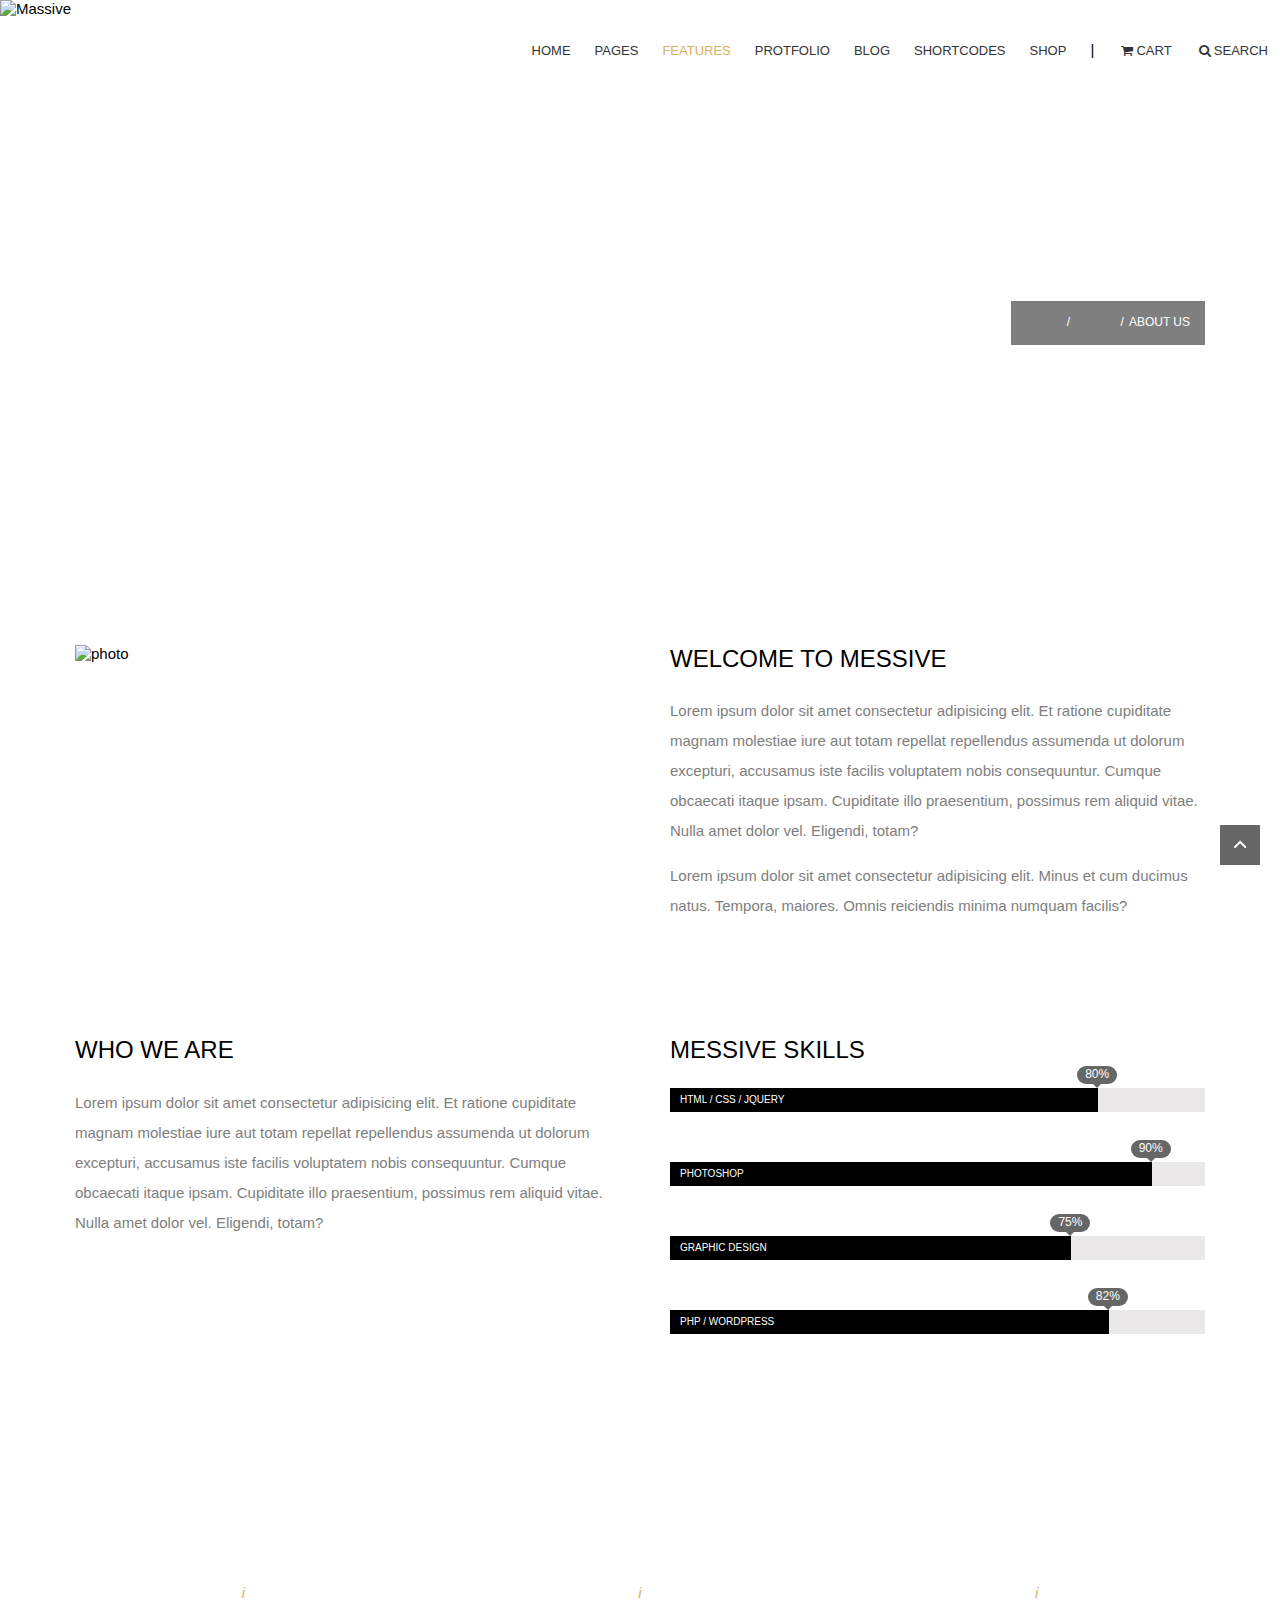
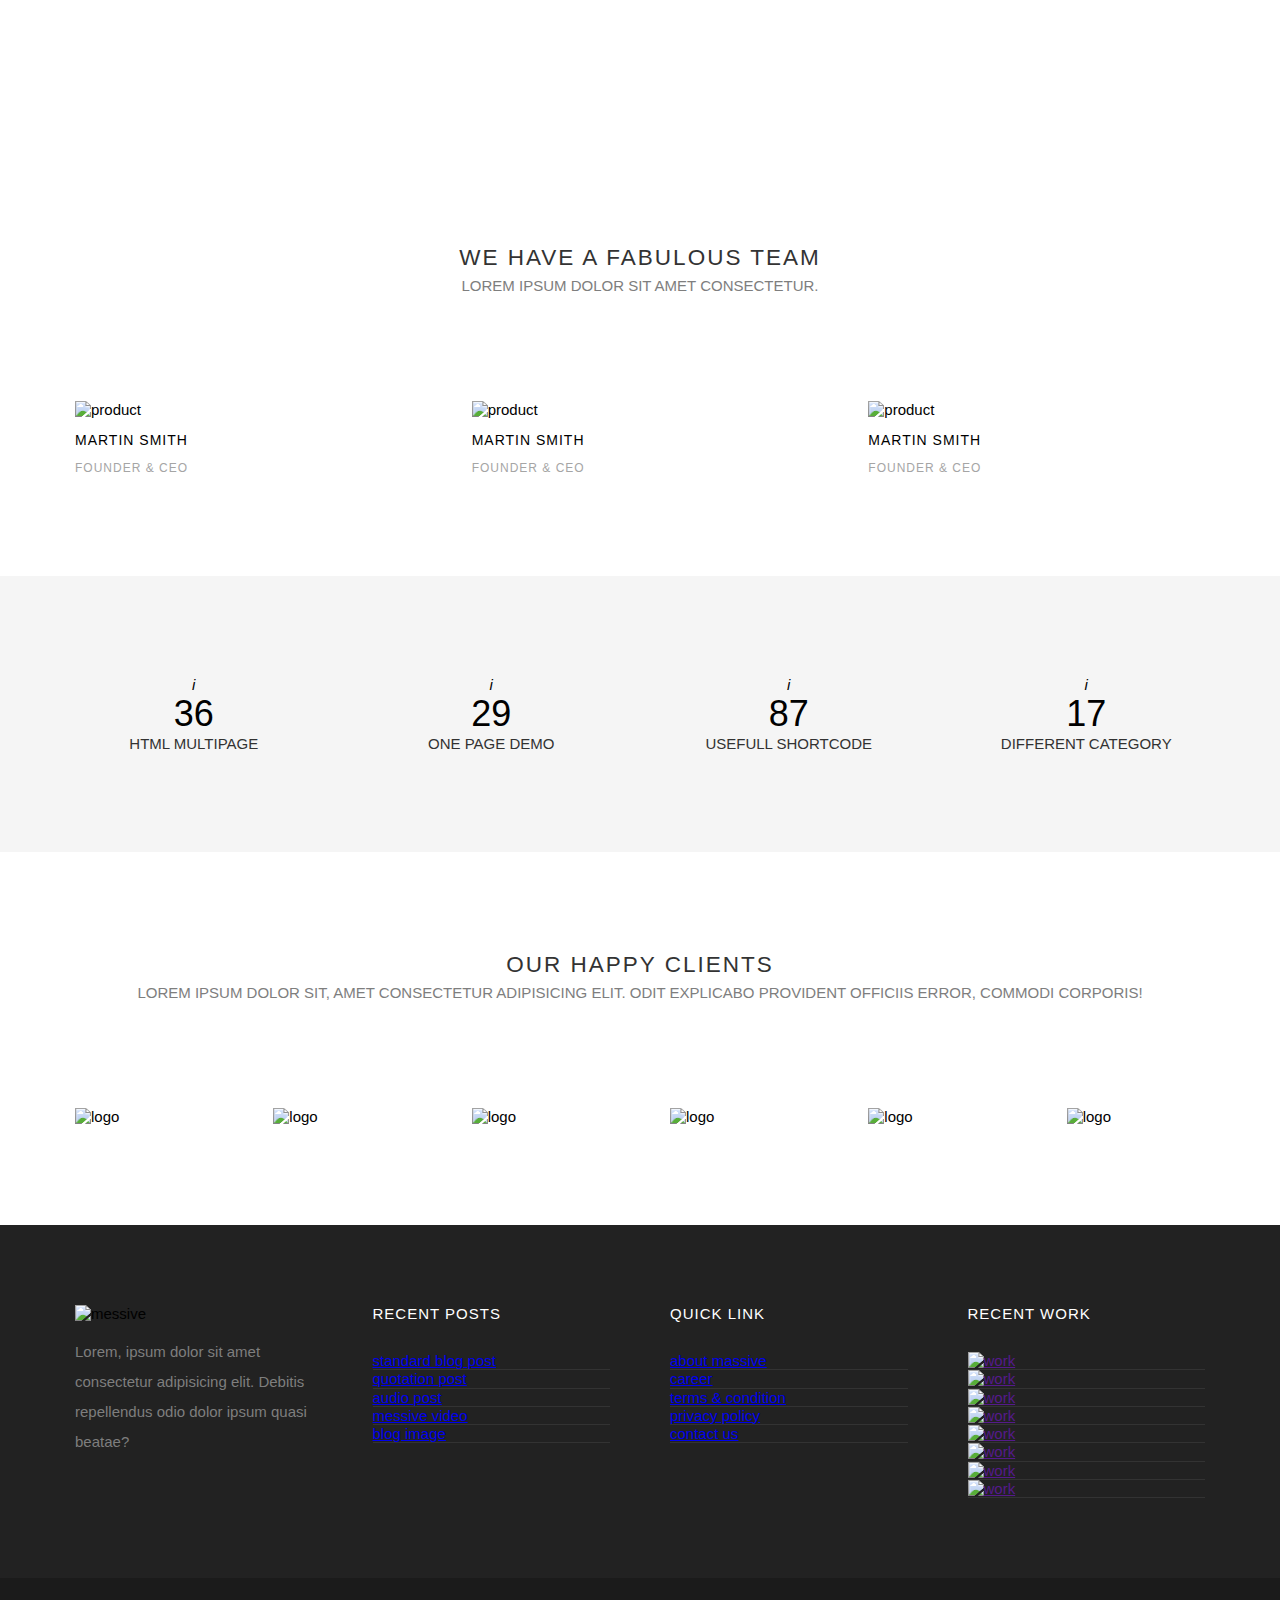
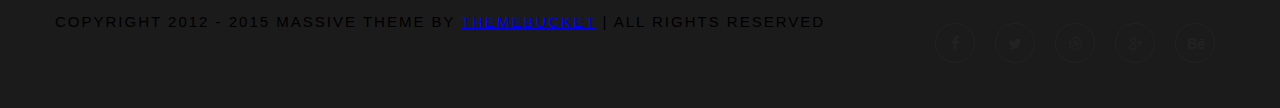
==== about.html @ 2c089b1f "less" ====
<!DOCTYPE html>
<html lang="en">
<head>
	<meta charset="UTF-8">
	<title>Document</title>

	<link rel="icon" type="image/png" sizes="32x32" href="images/favicon-32x32.png">
	<link rel="stylesheet" href="css/fontello.css">
	<link rel="stylesheet" href="css/normalize.css">
	<link rel="stylesheet" href="css/main.css">
</head>
<body class="about">
	<div id="header">
		<div class="full-width container clearfix">
			<div id="logo">
				<img src="http://picsum.photos/112/100/" alt="Massive" />
			</div>
			<div id="nav">
				<ul class="clearfix">
					<li><a href="#">home</a></li>
					<li><a href="#">pages</a></li>
					<li class="active"><a href="#">features</a></li>
					<li><a href="#">protfolio</a></li>
					<li><a href="#">blog</a></li>
					<li><a href="#">shortcodes</a></li>
					<li class="boundary"><a href="#">shop</a></li>
					<li><a href="#"><i class="icon-basket"></i>cart</a></li>
					<li><a href="#"><i class="icon-search"></i>search</a></li>
				</ul>
			</div>
		</div>
	</div>

	<div id="content">
		<div class="header">					
			<div class="container clearfix">
				<div class="row">
					<div class="col-12">
						<h1 class="title">about us</h1>
						<div id="breadcrumbs">
							<ul class="clearfix">
								<li><a href="#">home</a></li>
								<li><a href="#">pages</a></li>
								<li>about us</li>
							</ul>
						</div>
					</div>
				</div>
			</div>
		</div>

		<div>
			<div class="container">
				<div class="row clearfix">
					<div class="col-6">
						<img src="http://picsum.photos/510/404" alt="photo">
					</div>
					<div class="col-6">
						<h3 class="title">welcome to messive</h3>
						<p>Lorem ipsum dolor sit amet consectetur adipisicing elit. Et ratione cupiditate magnam molestiae iure aut totam repellat repellendus assumenda ut dolorum excepturi, accusamus iste facilis voluptatem nobis consequuntur. Cumque obcaecati itaque ipsam. Cupiditate illo praesentium, possimus rem aliquid vitae. Nulla amet dolor vel. Eligendi, totam?</p>
						<p>Lorem ipsum dolor sit amet consectetur adipisicing elit. Minus et cum ducimus natus. Tempora, maiores. Omnis reiciendis minima numquam facilis?</p>
					</div>		
				</div>
			</div>
		</div>

		<div class="full-padding">
			<div class="container">
				<div class="row clearfix">
					<div class="col-6">
						<h3 class="title">who we are</h3>
						<p>Lorem ipsum dolor sit amet consectetur adipisicing elit. Et ratione cupiditate magnam molestiae iure aut totam repellat repellendus assumenda ut dolorum excepturi, accusamus iste facilis voluptatem nobis consequuntur. Cumque obcaecati itaque ipsam. Cupiditate illo praesentium, possimus rem aliquid vitae. Nulla amet dolor vel. Eligendi, totam?</p>
					</div>
					<div class="col-6">
						<h3 class="title">messive skills</h3>
						<div class="progress-bar">
							<div class="progress" style="width: 80%;">html / css / jquery</div>
							<div class="pin">80%</div>
						</div>

						<div class="progress-bar">
							<div class="progress" style="width: 90%;">photoshop</div>
							<div class="pin">90%</div>
						</div>

						<div class="progress-bar">
							<div class="progress" style="width: 75%;">graphic design</div>
							<div class="pin">75%</div>
						</div>

						<div class="progress-bar">
							<div class="progress" style="width: 82%;">php / wordpress</div>
							<div class="pin">82%</div>
						</div>					
					</div>
				</div>
			</div>
		</div>

		<div class="feature">
			<div class="container">

				<div class="row">
					<div class="col-4">
						<i>i</i>
						<h3 class="title">creative design</h3>
						<p>Lorem ipsum dolor sit amet consectetur adipisicing elit. Incidunt quia pariatur officiis ea nulla eos?</p>
					</div>
					<div class="col-4">
						<i>i</i>
						<h3 class="title">professional code</h3>
						<p>Lorem ipsum dolor sit amet consectetur adipisicing elit. Incidunt quia pariatur officiis ea nulla eos?</p>
					</div>
					<div class="col-4">
						<i>i</i>
						<h3 class="title">easy customize</h3>
						<p>Lorem ipsum dolor sit amet consectetur adipisicing elit. Incidunt quia pariatur officiis ea nulla eos?</p>
					</div>
				</div>

			</div>
		</div>

		<div class="team-member">
			<div class="container">
				<div class="intro big">
					<h2 class="title">
						we have a fabulous team
					</h2>
					<p>Lorem ipsum dolor sit amet consectetur.</p>
				</div>
				<div class="members">
					<ul class="row clearfix">
						<li class="col-4 member">
							<div class="thumbnail">
								<img src="http://picsum.photos/330/330/" alt="product">
								<div class="cover">
									<h3>I love to design</h3>
									<p>Lorem ipsum dolor sit, amet consectetur adipisicing elit.</p>
									<div class="social-media">
										<ul class="clearfix">
											<li>
												<a href="#">f</a>
												<a href="#">c</a>
												<a href="#">g</a>
											</li>
										</ul>
									</div>
								</div>
							</div>
							<div class="info">
								<h3 class="name">Martin Smith</h3>
								<div class="title">founder &amp; ceo</div>
							</div>
						</li>
						<li class="col-4 member">
							<div class="thumbnail">
								<img src="http://picsum.photos/330/330/" alt="product">
								<div class="cover">
									<h3>I love to design</h3>
									<p>Lorem ipsum dolor sit, amet consectetur adipisicing elit.</p>
									<div class="social-media">
										<ul class="clearfix">
											<li>
												<a href="#">f</a>
												<a href="#">c</a>
												<a href="#">g</a>
											</li>
										</ul>
									</div>
								</div>
							</div>
							<div class="info">
								<h3 class="name">Martin Smith</h3>
								<div class="title">founder &amp; ceo</div>
							</div>
						</li>
						<li class="col-4 member">
							<div class="thumbnail">
								<img src="http://picsum.photos/330/330/" alt="product">
								<div class="cover">
									<h3>I love to design</h3>
									<p>Lorem ipsum dolor sit, amet consectetur adipisicing elit.</p>
									<div class="social-media">
										<ul class="clearfix">
											<li>
												<a href="#">f</a>
												<a href="#">c</a>
												<a href="#">g</a>
											</li>
										</ul>
									</div>
								</div>
							</div>
							<div class="info">
								<h3 class="name">Martin Smith</h3>
								<div class="title">founder &amp; ceo</div>
							</div>
						</li>																									
					</ul>
				</div>
			</div>
		</div>

		<div class="gray-bg">
			<div class="container">

				<div class="row">
					<div class="col-3">
						<i>i</i>
						<div class="count">36</div>
						<h4>html multipage</h4>
					</div>
					<div class="col-3">
						<i>i</i>
						<div class="count">29</div>
						<h4>one page demo</h4>
					</div>
					<div class="col-3">
						<i>i</i>
						<div class="count">87</div>
						<h4>usefull shortcode</h4>
					</div>
					<div class="col-3">
						<i>i</i>
						<div class="count">17</div>
						<h4>different category</h4>
					</div>
				</div>
			</div>
		</div>

		<div class="clients">
			<div class="container">
				<div class="intro big">
					<h2 class="title">our happy clients</h2>
					<p>Lorem ipsum dolor sit, amet consectetur adipisicing elit. Odit explicabo provident officiis error, commodi corporis!</p>
				</div>
				<div class="row">
					<div class="col-2">
						<img src="http://picsum.photos/145/111/" alt="logo">
					</div>
					<div class="col-2">
						<img src="http://picsum.photos/145/111/" alt="logo">
					</div>
					<div class="col-2">
						<img src="http://picsum.photos/145/111/" alt="logo">
					</div>
					<div class="col-2">
						<img src="http://picsum.photos/145/111/" alt="logo">
					</div>
					<div class="col-2">
						<img src="http://picsum.photos/145/111/" alt="logo">
					</div>
					<div class="col-2">
						<img src="http://picsum.photos/145/111/" alt="logo">
					</div>
				</div>
			</div>
		</div>
	</div>

	<div id="footer" class="dark">

		<div class="info">
			<div class="container">
				<div class="row">
					<div class="col-3">
						<img src="http://picsum.photos/112/100/" alt="messive">
						<p>Lorem, ipsum dolor sit amet consectetur adipisicing elit. Debitis repellendus odio dolor ipsum quasi beatae?</p>
					</div>
					<div class="col-3">
						<h4 class="title">recent posts</h4>
						<ul>
							<li><a href="#">standard blog post</a></li>
							<li><a href="#">quotation post</a></li>
							<li><a href="#">audio post</a></li>
							<li><a href="#">messive video</a></li>
							<li><a href="#">blog image</a></li>
						</ul>
					</div>
					<div class="col-3">
						<h4 class="title">quick link</h4>
						<ul>
							<li><a href="#">about massive</a></li>
							<li><a href="#">career</a></li>
							<li><a href="#">terms &amp; condition</a></li>
							<li><a href="#">privacy policy</a></li>
							<li><a href="#">contact us</a></li>
						</ul>
					</div>
					<div class="col-3 recent-work">
						<h4 class="title">recent work</h4>
						<div class="thumbnails">
							<ul>
								<li><a href="" heaf="#">
									<img src="http://picsum.photos/55/55/" alt="work">
								</a></li>
								<li><a href="" heaf="#">
									<img src="http://picsum.photos/55/55/" alt="work">
								</a></li>
								<li><a href="" heaf="#">
									<img src="http://picsum.photos/55/55/" alt="work">
								</a></li>
								<li><a href="" heaf="#">
									<img src="http://picsum.photos/55/55/" alt="work">
								</a></li>
								<li><a href="" heaf="#">
									<img src="http://picsum.photos/55/55/" alt="work">
								</a></li>
								<li><a href="" heaf="#">
									<img src="http://picsum.photos/55/55/" alt="work">
								</a></li>
								<li><a href="" heaf="#">
									<img src="http://picsum.photos/55/55/" alt="work">
								</a></li>
								<li><a href="" heaf="#">
									<img src="http://picsum.photos/55/55/" alt="work">
								</a></li>
							</ul>
						</div>
						</ul>
					</div>
				</div>
			</div>
		</div>

		<div class="bottom">
			<div class="container clearfix">
				<div class="copyright">
					<div class="title">Copyright 2012 - 2015 Massive Theme by <a href="#">ThemeBucket</a> | All Rights Reserved</div>
				</div>
	
				<div class="social-media">
					<ul class="clearfix">
						<li><a href="#"><i class="icon-facebook"></i></a></li>
						<li><a href="#"><i class="icon-twitter"></i></a></li>
						<li><a href="#"><i class="icon-dribbble"></i></a></li>
						<li><a href="#"><i class="icon-gplus"></i></a></li>
						<li><a href="#"><i class="icon-behance"></i></a></li>
					</ul>
				</div>
			</div>
		</div>
	</div>

	<a href="#header" id="go-top"><i class="icon-up-open"></i></div>
</body>
</html>
---- css/fontello.css ----
@font-face {
  font-family: 'fontello';
  src: url('../font/fontello.eot?2752205');
  src: url('../font/fontello.eot?2752205#iefix') format('embedded-opentype'),
       url('../font/fontello.woff2?2752205') format('woff2'),
       url('../font/fontello.woff?2752205') format('woff'),
       url('../font/fontello.ttf?2752205') format('truetype'),
       url('../font/fontello.svg?2752205#fontello') format('svg');
  font-weight: normal;
  font-style: normal;
}
/* Chrome hack: SVG is rendered more smooth in Windozze. 100% magic, uncomment if you need it. */
/* Note, that will break hinting! In other OS-es font will be not as sharp as it could be */
/*
@media screen and (-webkit-min-device-pixel-ratio:0) {
  @font-face {
    font-family: 'fontello';
    src: url('../font/fontello.svg?2752205#fontello') format('svg');
  }
}
*/
 
 [class^="icon-"]:before, [class*=" icon-"]:before {
  font-family: "fontello";
  font-style: normal;
  font-weight: normal;
  speak: none;
 
  display: inline-block;
  text-decoration: inherit;
  width: 1em;
  margin-right: .2em;
  text-align: center;
  /* opacity: .8; */
 
  /* For safety - reset parent styles, that can break glyph codes*/
  font-variant: normal;
  text-transform: none;
 
  /* fix buttons height, for twitter bootstrap */
  line-height: 1em;
 
  /* Animation center compensation - margins should be symmetric */
  /* remove if not needed */
  margin-left: .2em;
 
  /* you can be more comfortable with increased icons size */
  /* font-size: 120%; */
 
  /* Font smoothing. That was taken from TWBS */
  -webkit-font-smoothing: antialiased;
  -moz-osx-font-smoothing: grayscale;
 
  /* Uncomment for 3D effect */
  /* text-shadow: 1px 1px 1px rgba(127, 127, 127, 0.3); */
}
 
.icon-basket:before { content: '\e800'; } /* '' */
.icon-search:before { content: '\e801'; } /* '' */
.icon-location:before { content: '\e802'; } /* '' */
.icon-up-open:before { content: '\f005'; } /* '' */
.icon-twitter:before { content: '\f099'; } /* '' */
.icon-facebook:before { content: '\f09a'; } /* '' */
.icon-dribbble:before { content: '\f17d'; } /* '' */
.icon-behance:before { content: '\f1b4'; } /* '' */
.icon-gplus:before { content: '\f30f'; } /* '' */
---- css/main.css ----
.about #content .feature{background-image:url(http://picsum.photos/1920/1080/);background-size:cover;background-position:50%;background-repeat:no-repeat;color:white;text-align:center}.about #content .feature .title{font-size:18px}.about #content .feature i{color:#d6b161}.about #content .feature p{color:white}.about #content .team-member{padding:100px 0}.about #content .member .name{font-weight:normal;font-size:14px;letter-spacing:1px;text-transform:uppercase}.about #content .member .title{color:#a5a5a5;text-transform:uppercase;font-size:12px;letter-spacing:1px}.about #content .cover h3{margin:25px;font-weight:normal;text-transform:uppercase;letter-spacing:2px;font-size:14px}.about #content .cover p{font-size:14px}.about #content .cover .social-media{position:absolute;bottom:0;width:100%;text-align:center}.about #content .cover .social-media ul{display:inline-block}.about #content .cover .social-media li{float:left;margin:0 10px}.about #content .cover .social-media a{color:black;text-decoration:none}.about #content .gray-bg{padding:100px 0;text-align:center}.about #content .gray-bg .count{font-size:36px}.about #content .gray-bg h4{margin:0;text-transform:uppercase;font-weight:normal;color:#323232}.about #content .clients{padding:100px 0}*{-webkit-box-sizing:border-box;-moz-box-sizing:border-box;box-sizing:border-box}body{font-family:'Source Sans Pro', sans-serif;font-size:15px;font-weight:400;-webkit-font-smoothing:antialiased;-moz-font-smoothing:antialiased}ul{margin:0;list-style-type:none;padding-left:0}img{display:block}p{color:#7e7e7e;line-height:30px}.container{display:block;width:1170px;margin:0 auto}.container.full-width{width:100%}.button{display:inline-block;margin-top:30px;padding:15px 30px;background:#fff;color:#222;text-decoration:none;text-transform:uppercase;font-size:14px}.button.bordered{border:1px solid black}.clearfix:after,.row:after{content:"";display:table;clear:both}.row{margin:0 -10px}.col-2,.col-3,.col-4,.col-6,.col-12{float:left;padding:0 30px}.col-2{width:16.666666%}.col-3{width:25%}.col-4{width:33.33333%}.col-6{width:50%}.col-12{width:100%}#logo{float:left}#nav{float:right;text-transform:uppercase;line-height:100px}#nav li{float:left}#nav a{padding:0 12px;color:#333;text-decoration:none;font-size:13px}#nav .active a{color:#d6b161}.boundary:after{content:"|";padding:0 12px}.progress-bar{margin-bottom:50px;width:100%;background-color:#eae8e8}.progress-bar>div{display:inline-block}.progress-bar .progress{padding-left:10px;background-color:black;color:white;text-transform:uppercase;font-size:10px;line-height:24px}.progress-bar .pin{position:relative;top:-25px;left:-25px;font-size:12px;color:white;background-color:rgba(0, 0, 0, 0.6);padding:2px 8px;border-radius:10px}.progress-bar .pin:after{top:100%;left:50%;border:solid transparent;content:" ";height:0;width:0;position:absolute;pointer-events:none;border-color:rgba(0, 0, 0, 0);border-top-color:rgba(0, 0, 0, 0.6);border-width:4px;margin-left:-4px}#content>div{padding-top:100px}#content>div.full-padding{padding:100px 0}#content>div.gray-bg{background:#f5f5f5}#content>div:first-child{padding-top:0}#content>hr{margin:0;border-top:1px solid #eee}#content h3.title{text-transform:uppercase;font-weight:normal;font-size:24px;margin-top:0}#content div.header{padding:200px 0;background-image:url(http://picsum.photos/1920/1080/);background-size:cover;background-position:50%;background-repeat:no-repeat}#content div.header .title{float:left;margin:0;color:white;text-transform:uppercase;font-weight:normal;letter-spacing:2px;font-size:24px}#content div.header #breadcrumbs{float:right;padding:15px;font-size:12px;background:rgba(0, 0, 0, 0.5)}#content div.header #breadcrumbs li{float:left;color:white;text-transform:uppercase}#content div.header #breadcrumbs li:after{content:"/";margin:0 5px}#content div.header #breadcrumbs li:last-child:after{content:"";margin:0}#content div.header #breadcrumbs a{color:#7e7e7e;text-decoration:none}.slider img{width:100%;height:auto}.intro{text-align:center;margin-bottom:100px}.intro h2{margin:0;padding-bottom:10px;text-transform:uppercase;letter-spacing:2px;color:#333;font-weight:normal}.intro hr{width:60px;margin:0 auto;height:2px;background:#595959;border:none}.intro p{color:#7e7e7e}.intro.big h2{padding:0}.intro.big p{margin:0;text-transform:uppercase}.category{position:relative;margin-bottom:20px;padding:0 10px}.categories img{width:100%;height:auto}.categories .title{position:absolute;top:35%;right:10%;color:#222;font-size:24px;font-weight:300;text-transform:uppercase;text-align:right}.products li{float:left}.product{padding:0 10px}.product .info{padding:15px 0;text-align:center}.product .title{margin:0}.product .title a{color:#222;text-decoration:none;font-size:14px;text-transform:uppercase;font-weight:normal;letter-spacing:1px}.product .price{color:#7e7e7e;font-size:12px;letter-spacing:1px;line-height:30px}.thumbnail{position:relative}.thumbnail img{width:100%;height:auto}.thumbnail .cover{position:absolute;background:rgba(255, 255, 255, 0.9);border:20px solid rgba(0, 0, 0, 0.1);top:0;left:0;right:0;bottom:0;text-align:center;opacity:0;-webkit-transition:opacity 0.3s;-o-transition:opacity 0.3s;transition:opacity 0.3s}.thumbnail .cover:hover{opacity:1}.thumbnail .cover>a{color:#333;text-decoration:none;top:45%;position:absolute}.event{padding:150px 0;background:url(http://picsum.photos/1920/1080/);-webkit-background-size:cover;background-size:cover;background-position:50% 50%;background-attachment:fixed}.event .title{margin:0;color:white;font-weight:100;letter-spacing:2px;text-transform:uppercase;line-height:1.5;font-size:70px}.event .subtitle{margin:0;color:white;font-weight:100;letter-spacing:2px;text-transform:uppercase;line-height:1.5;font-size:24px}.featured{padding-bottom:100px}.featured img{width:100%;height:auto}.featured .info{text-align:center;margin-top:70px}.featured .info .title{text-transform:uppercase;color:#d6b161}.featured .info .price{color:#d6b161;font-size:26px;font-weight:100}.featured .info .name{margin:0;font-weight:normal;margin-bottom:10px}.featured .info p{margin:0;margin-bottom:30px;padding-top:30px}.featured .col-6{padding:0 30px}.feature .info .name{text-transform:uppercase}.outlets{padding-bottom:100px}.outlet h3{margin:0;margin-bottom:30px;text-transform:uppercase;font-weight:normal}.outlet .info{color:#7e7e7e;line-height:30px}.outlet .info a{color:#7e7e7e;text-decoration:none}.outlet .map a{color:#d6b161;text-decoration:none;text-transform:uppercase}#footer{background:#f5f5f5;position:relative;padding:80px 0}#footer .logo{position:absolute;border:5px solid #f5f5f5;padding:20px;background:#fff;top:-50px;left:50%;-webkit-transform:translateX(-50%);-ms-transform:translateX(-50%);transform:translateX(-50%)}#footer .copyright{float:left;text-transform:uppercase;letter-spacing:2px}#footer .copyright .subtitle{font-size:12px;color:#323232}#footer .social-media{float:right}#footer .social-media li{float:left}#footer .social-media a{display:inline-block;margin:10px;border:1px solid #222;-webkit-border-radius:20px;-moz-border-radius:20px;border-radius:20px;width:40px;height:40px;color:#222;line-height:40px;text-align:center;text-decoration:none}#footer.dark{padding:0;background-color:#222}#footer.dark .info{padding:80px 0}#footer.dark .info .title{margin:0;margin-bottom:30px;color:white;text-transform:uppercase;font-weight:normal;letter-spacing:1px}#footer.dark .info li{border-bottom:1px solid #333}#footer.dark .bottom{background-color:#1b1b1b;padding:35px 0}#go-top{position:fixed;color:white;right:20px;bottom:35px;width:40px;height:40px;background:rgba(0, 0, 0, 0.6);text-align:center;line-height:40px;text-decoration:none}
/*# sourceMappingURL=main.css.map */
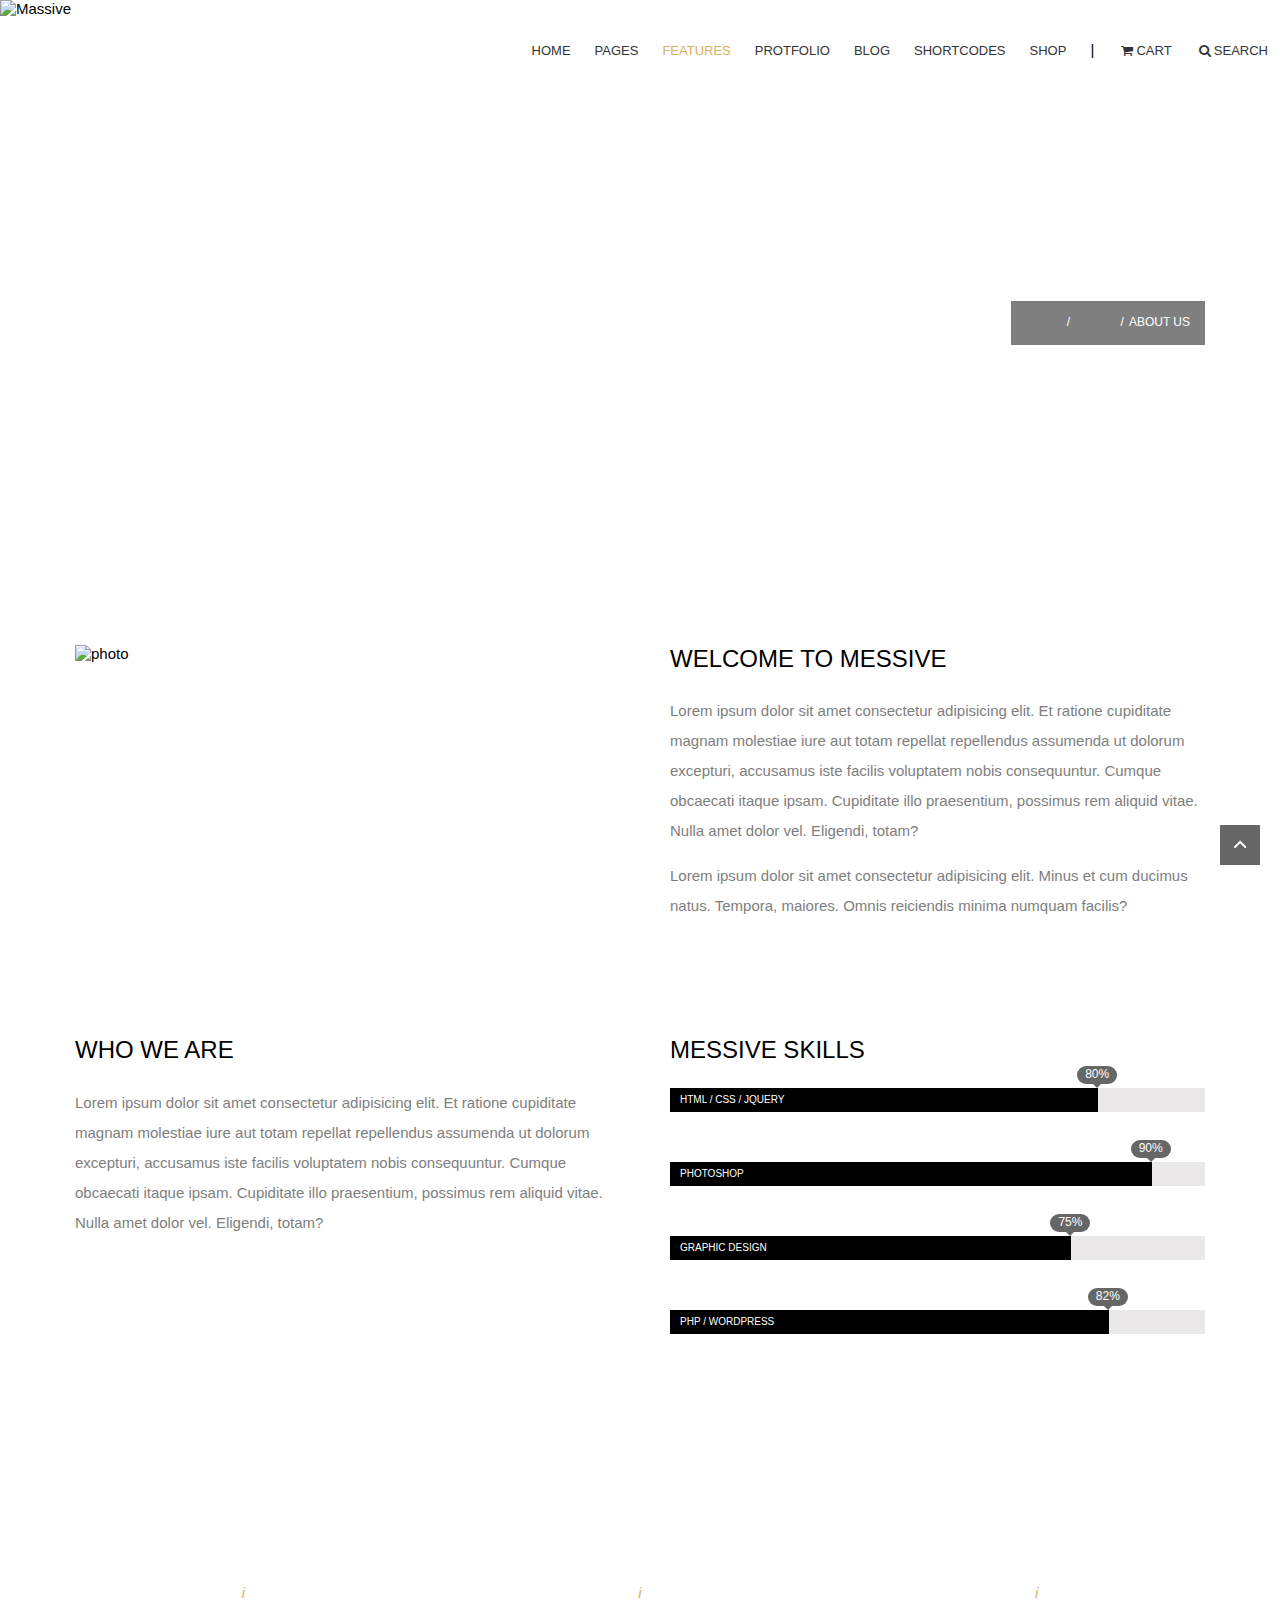
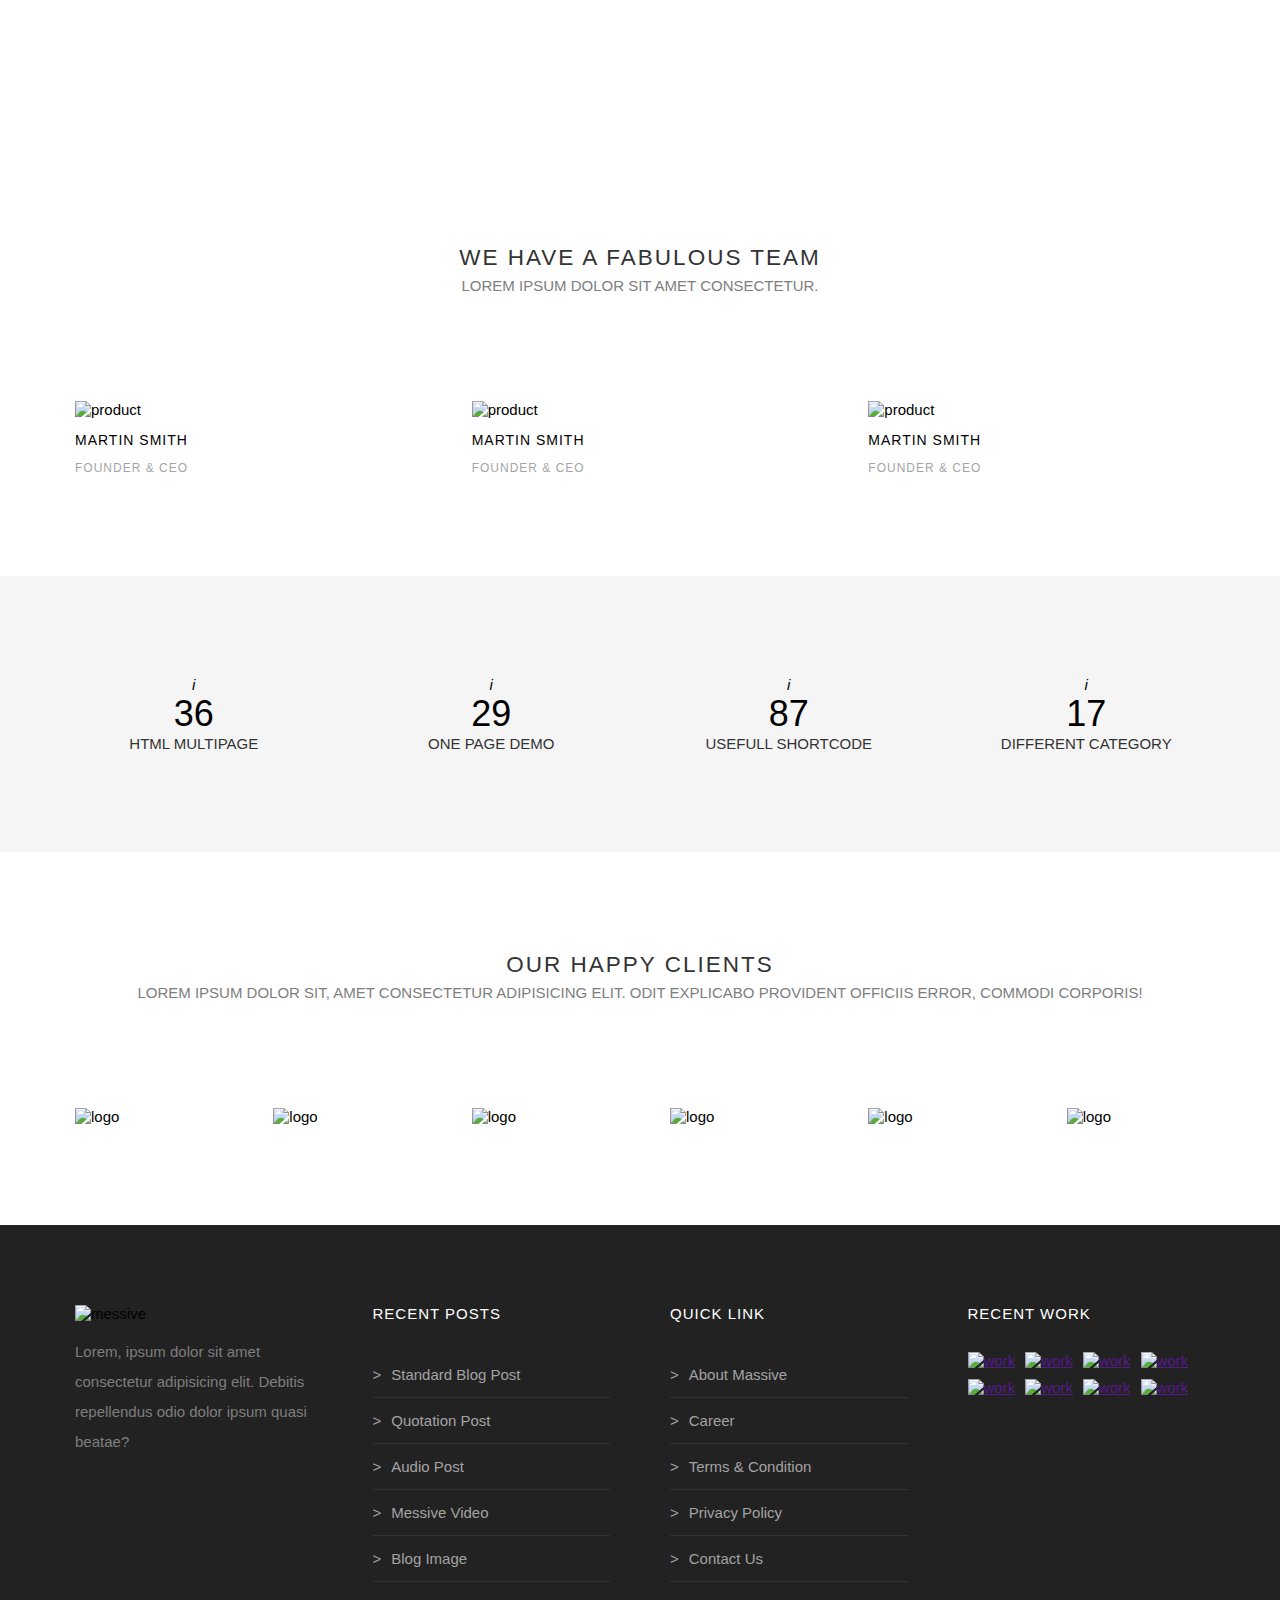
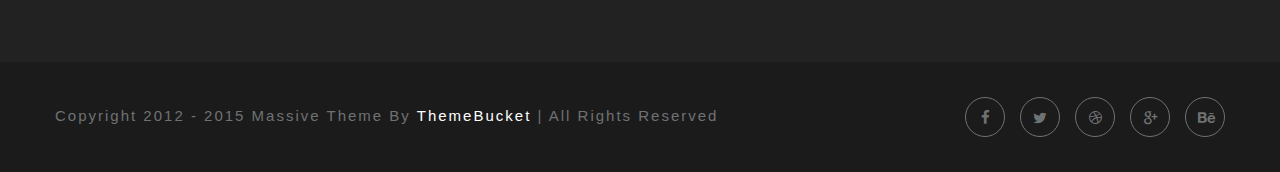
==== commit 89d79f79: "less" ====
--- a/about.html
+++ b/about.html
@@ -271,7 +271,7 @@
 					</div>
 					<div class="col-3">
 						<h4 class="title">recent posts</h4>
-						<ul>
+						<ul class="common-list">
 							<li><a href="#">standard blog post</a></li>
 							<li><a href="#">quotation post</a></li>
 							<li><a href="#">audio post</a></li>
@@ -281,7 +281,7 @@
 					</div>
 					<div class="col-3">
 						<h4 class="title">quick link</h4>
-						<ul>
+						<ul class="common-list">
 							<li><a href="#">about massive</a></li>
 							<li><a href="#">career</a></li>
 							<li><a href="#">terms &amp; condition</a></li>
--- a/css/main.css
+++ b/css/main.css
@@ -1,2 +1,2 @@
-.about #content .feature{background-image:url(http://picsum.photos/1920/1080/);background-size:cover;background-position:50%;background-repeat:no-repeat;color:white;text-align:center}.about #content .feature .title{font-size:18px}.about #content .feature i{color:#d6b161}.about #content .feature p{color:white}.about #content .team-member{padding:100px 0}.about #content .member .name{font-weight:normal;font-size:14px;letter-spacing:1px;text-transform:uppercase}.about #content .member .title{color:#a5a5a5;text-transform:uppercase;font-size:12px;letter-spacing:1px}.about #content .cover h3{margin:25px;font-weight:normal;text-transform:uppercase;letter-spacing:2px;font-size:14px}.about #content .cover p{font-size:14px}.about #content .cover .social-media{position:absolute;bottom:0;width:100%;text-align:center}.about #content .cover .social-media ul{display:inline-block}.about #content .cover .social-media li{float:left;margin:0 10px}.about #content .cover .social-media a{color:black;text-decoration:none}.about #content .gray-bg{padding:100px 0;text-align:center}.about #content .gray-bg .count{font-size:36px}.about #content .gray-bg h4{margin:0;text-transform:uppercase;font-weight:normal;color:#323232}.about #content .clients{padding:100px 0}*{-webkit-box-sizing:border-box;-moz-box-sizing:border-box;box-sizing:border-box}body{font-family:'Source Sans Pro', sans-serif;font-size:15px;font-weight:400;-webkit-font-smoothing:antialiased;-moz-font-smoothing:antialiased}ul{margin:0;list-style-type:none;padding-left:0}img{display:block}p{color:#7e7e7e;line-height:30px}.container{display:block;width:1170px;margin:0 auto}.container.full-width{width:100%}.button{display:inline-block;margin-top:30px;padding:15px 30px;background:#fff;color:#222;text-decoration:none;text-transform:uppercase;font-size:14px}.button.bordered{border:1px solid black}.clearfix:after,.row:after{content:"";display:table;clear:both}.row{margin:0 -10px}.col-2,.col-3,.col-4,.col-6,.col-12{float:left;padding:0 30px}.col-2{width:16.666666%}.col-3{width:25%}.col-4{width:33.33333%}.col-6{width:50%}.col-12{width:100%}#logo{float:left}#nav{float:right;text-transform:uppercase;line-height:100px}#nav li{float:left}#nav a{padding:0 12px;color:#333;text-decoration:none;font-size:13px}#nav .active a{color:#d6b161}.boundary:after{content:"|";padding:0 12px}.progress-bar{margin-bottom:50px;width:100%;background-color:#eae8e8}.progress-bar>div{display:inline-block}.progress-bar .progress{padding-left:10px;background-color:black;color:white;text-transform:uppercase;font-size:10px;line-height:24px}.progress-bar .pin{position:relative;top:-25px;left:-25px;font-size:12px;color:white;background-color:rgba(0, 0, 0, 0.6);padding:2px 8px;border-radius:10px}.progress-bar .pin:after{top:100%;left:50%;border:solid transparent;content:" ";height:0;width:0;position:absolute;pointer-events:none;border-color:rgba(0, 0, 0, 0);border-top-color:rgba(0, 0, 0, 0.6);border-width:4px;margin-left:-4px}#content>div{padding-top:100px}#content>div.full-padding{padding:100px 0}#content>div.gray-bg{background:#f5f5f5}#content>div:first-child{padding-top:0}#content>hr{margin:0;border-top:1px solid #eee}#content h3.title{text-transform:uppercase;font-weight:normal;font-size:24px;margin-top:0}#content div.header{padding:200px 0;background-image:url(http://picsum.photos/1920/1080/);background-size:cover;background-position:50%;background-repeat:no-repeat}#content div.header .title{float:left;margin:0;color:white;text-transform:uppercase;font-weight:normal;letter-spacing:2px;font-size:24px}#content div.header #breadcrumbs{float:right;padding:15px;font-size:12px;background:rgba(0, 0, 0, 0.5)}#content div.header #breadcrumbs li{float:left;color:white;text-transform:uppercase}#content div.header #breadcrumbs li:after{content:"/";margin:0 5px}#content div.header #breadcrumbs li:last-child:after{content:"";margin:0}#content div.header #breadcrumbs a{color:#7e7e7e;text-decoration:none}.slider img{width:100%;height:auto}.intro{text-align:center;margin-bottom:100px}.intro h2{margin:0;padding-bottom:10px;text-transform:uppercase;letter-spacing:2px;color:#333;font-weight:normal}.intro hr{width:60px;margin:0 auto;height:2px;background:#595959;border:none}.intro p{color:#7e7e7e}.intro.big h2{padding:0}.intro.big p{margin:0;text-transform:uppercase}.category{position:relative;margin-bottom:20px;padding:0 10px}.categories img{width:100%;height:auto}.categories .title{position:absolute;top:35%;right:10%;color:#222;font-size:24px;font-weight:300;text-transform:uppercase;text-align:right}.products li{float:left}.product{padding:0 10px}.product .info{padding:15px 0;text-align:center}.product .title{margin:0}.product .title a{color:#222;text-decoration:none;font-size:14px;text-transform:uppercase;font-weight:normal;letter-spacing:1px}.product .price{color:#7e7e7e;font-size:12px;letter-spacing:1px;line-height:30px}.thumbnail{position:relative}.thumbnail img{width:100%;height:auto}.thumbnail .cover{position:absolute;background:rgba(255, 255, 255, 0.9);border:20px solid rgba(0, 0, 0, 0.1);top:0;left:0;right:0;bottom:0;text-align:center;opacity:0;-webkit-transition:opacity 0.3s;-o-transition:opacity 0.3s;transition:opacity 0.3s}.thumbnail .cover:hover{opacity:1}.thumbnail .cover>a{color:#333;text-decoration:none;top:45%;position:absolute}.event{padding:150px 0;background:url(http://picsum.photos/1920/1080/);-webkit-background-size:cover;background-size:cover;background-position:50% 50%;background-attachment:fixed}.event .title{margin:0;color:white;font-weight:100;letter-spacing:2px;text-transform:uppercase;line-height:1.5;font-size:70px}.event .subtitle{margin:0;color:white;font-weight:100;letter-spacing:2px;text-transform:uppercase;line-height:1.5;font-size:24px}.featured{padding-bottom:100px}.featured img{width:100%;height:auto}.featured .info{text-align:center;margin-top:70px}.featured .info .title{text-transform:uppercase;color:#d6b161}.featured .info .price{color:#d6b161;font-size:26px;font-weight:100}.featured .info .name{margin:0;font-weight:normal;margin-bottom:10px}.featured .info p{margin:0;margin-bottom:30px;padding-top:30px}.featured .col-6{padding:0 30px}.feature .info .name{text-transform:uppercase}.outlets{padding-bottom:100px}.outlet h3{margin:0;margin-bottom:30px;text-transform:uppercase;font-weight:normal}.outlet .info{color:#7e7e7e;line-height:30px}.outlet .info a{color:#7e7e7e;text-decoration:none}.outlet .map a{color:#d6b161;text-decoration:none;text-transform:uppercase}#footer{background:#f5f5f5;position:relative;padding:80px 0}#footer .logo{position:absolute;border:5px solid #f5f5f5;padding:20px;background:#fff;top:-50px;left:50%;-webkit-transform:translateX(-50%);-ms-transform:translateX(-50%);transform:translateX(-50%)}#footer .copyright{float:left;text-transform:uppercase;letter-spacing:2px}#footer .copyright .subtitle{font-size:12px;color:#323232}#footer .social-media{float:right}#footer .social-media li{float:left}#footer .social-media a{display:inline-block;margin:10px;border:1px solid #222;-webkit-border-radius:20px;-moz-border-radius:20px;border-radius:20px;width:40px;height:40px;color:#222;line-height:40px;text-align:center;text-decoration:none}#footer.dark{padding:0;background-color:#222}#footer.dark .info{padding:80px 0}#footer.dark .info .title{margin:0;margin-bottom:30px;color:white;text-transform:uppercase;font-weight:normal;letter-spacing:1px}#footer.dark .info li{border-bottom:1px solid #333}#footer.dark .bottom{background-color:#1b1b1b;padding:35px 0}#go-top{position:fixed;color:white;right:20px;bottom:35px;width:40px;height:40px;background:rgba(0, 0, 0, 0.6);text-align:center;line-height:40px;text-decoration:none}
+.about #content .feature{background-image:url(http://picsum.photos/1920/1080/);background-size:cover;background-position:50%;background-repeat:no-repeat;color:white;text-align:center}.about #content .feature .title{font-size:18px}.about #content .feature i{color:#d6b161}.about #content .feature p{color:white}.about #content .team-member{padding:100px 0}.about #content .member .name{font-weight:normal;font-size:14px;letter-spacing:1px;text-transform:uppercase}.about #content .member .title{color:#a5a5a5;text-transform:uppercase;font-size:12px;letter-spacing:1px}.about #content .cover h3{margin:25px;font-weight:normal;text-transform:uppercase;letter-spacing:2px;font-size:14px}.about #content .cover p{font-size:14px}.about #content .cover .social-media{position:absolute;bottom:0;width:100%;text-align:center}.about #content .cover .social-media ul{display:inline-block}.about #content .cover .social-media li{float:left;margin:0 10px}.about #content .cover .social-media a{color:black;text-decoration:none}.about #content .gray-bg{padding:100px 0;text-align:center}.about #content .gray-bg .count{font-size:36px}.about #content .gray-bg h4{margin:0;text-transform:uppercase;font-weight:normal;color:#323232}.about #content .clients{padding:100px 0}*{-webkit-box-sizing:border-box;-moz-box-sizing:border-box;box-sizing:border-box}body{font-family:'Source Sans Pro', sans-serif;font-size:15px;font-weight:400;-webkit-font-smoothing:antialiased;-moz-font-smoothing:antialiased}ul{margin:0;list-style-type:none;padding-left:0}img{display:block}p{color:#7e7e7e;line-height:30px}.container{display:block;width:1170px;margin:0 auto}.container.full-width{width:100%}.button{display:inline-block;margin-top:30px;padding:15px 30px;background:#fff;color:#222;text-decoration:none;text-transform:uppercase;font-size:14px}.button.bordered{border:1px solid black}.clearfix:after,.row:after{content:"";display:table;clear:both}.row{margin:0 -10px}.col-2,.col-3,.col-4,.col-6,.col-12{float:left;padding:0 30px}.col-2{width:16.666666%}.col-3{width:25%}.col-4{width:33.33333%}.col-6{width:50%}.col-12{width:100%}#logo{float:left}#nav{float:right;text-transform:uppercase;line-height:100px}#nav li{float:left}#nav a{padding:0 12px;color:#333;text-decoration:none;font-size:13px}#nav .active a{color:#d6b161}.boundary:after{content:"|";padding:0 12px}.progress-bar{margin-bottom:50px;width:100%;background-color:#eae8e8}.progress-bar>div{display:inline-block}.progress-bar .progress{padding-left:10px;background-color:black;color:white;text-transform:uppercase;font-size:10px;line-height:24px}.progress-bar .pin{position:relative;top:-25px;left:-25px;font-size:12px;color:white;background-color:rgba(0, 0, 0, 0.6);padding:2px 8px;border-radius:10px}.progress-bar .pin:after{top:100%;left:50%;border:solid transparent;content:" ";height:0;width:0;position:absolute;pointer-events:none;border-color:rgba(0, 0, 0, 0);border-top-color:rgba(0, 0, 0, 0.6);border-width:4px;margin-left:-4px}#content>div{padding-top:100px}#content>div.full-padding{padding:100px 0}#content>div.gray-bg{background:#f5f5f5}#content>div:first-child{padding-top:0}#content>hr{margin:0;border-top:1px solid #eee}#content h3.title{text-transform:uppercase;font-weight:normal;font-size:24px;margin-top:0}#content div.header{padding:200px 0;background-image:url(http://picsum.photos/1920/1080/);background-size:cover;background-position:50%;background-repeat:no-repeat}#content div.header .title{float:left;margin:0;color:white;text-transform:uppercase;font-weight:normal;letter-spacing:2px;font-size:24px}#content div.header #breadcrumbs{float:right;padding:15px;font-size:12px;background:rgba(0, 0, 0, 0.5)}#content div.header #breadcrumbs li{float:left;color:white;text-transform:uppercase}#content div.header #breadcrumbs li:after{content:"/";margin:0 5px}#content div.header #breadcrumbs li:last-child:after{content:"";margin:0}#content div.header #breadcrumbs a{color:#7e7e7e;text-decoration:none}.slider img{width:100%;height:auto}.intro{text-align:center;margin-bottom:100px}.intro h2{margin:0;padding-bottom:10px;text-transform:uppercase;letter-spacing:2px;color:#333;font-weight:normal}.intro hr{width:60px;margin:0 auto;height:2px;background:#595959;border:none}.intro p{color:#7e7e7e}.intro.big h2{padding:0}.intro.big p{margin:0;text-transform:uppercase}.category{position:relative;margin-bottom:20px;padding:0 10px}.categories img{width:100%;height:auto}.categories .title{position:absolute;top:35%;right:10%;color:#222;font-size:24px;font-weight:300;text-transform:uppercase;text-align:right}.products li{float:left}.product{padding:0 10px}.product .info{padding:15px 0;text-align:center}.product .title{margin:0}.product .title a{color:#222;text-decoration:none;font-size:14px;text-transform:uppercase;font-weight:normal;letter-spacing:1px}.product .price{color:#7e7e7e;font-size:12px;letter-spacing:1px;line-height:30px}.thumbnail{position:relative}.thumbnail img{width:100%;height:auto}.thumbnail .cover{position:absolute;background:rgba(255, 255, 255, 0.9);border:20px solid rgba(0, 0, 0, 0.1);top:0;left:0;right:0;bottom:0;text-align:center;opacity:0;-webkit-transition:opacity 0.3s;-o-transition:opacity 0.3s;transition:opacity 0.3s}.thumbnail .cover:hover{opacity:1}.thumbnail .cover>a{color:#333;text-decoration:none;top:45%;position:absolute}.event{padding:150px 0;background:url(http://picsum.photos/1920/1080/);-webkit-background-size:cover;background-size:cover;background-position:50% 50%;background-attachment:fixed}.event .title{margin:0;color:white;font-weight:100;letter-spacing:2px;text-transform:uppercase;line-height:1.5;font-size:70px}.event .subtitle{margin:0;color:white;font-weight:100;letter-spacing:2px;text-transform:uppercase;line-height:1.5;font-size:24px}.featured{padding-bottom:100px}.featured img{width:100%;height:auto}.featured .info{text-align:center;margin-top:70px}.featured .info .title{text-transform:uppercase;color:#d6b161}.featured .info .price{color:#d6b161;font-size:26px;font-weight:100}.featured .info .name{margin:0;font-weight:normal;margin-bottom:10px}.featured .info p{margin:0;margin-bottom:30px;padding-top:30px}.featured .col-6{padding:0 30px}.feature .info .name{text-transform:uppercase}.outlets{padding-bottom:100px}.outlet h3{margin:0;margin-bottom:30px;text-transform:uppercase;font-weight:normal}.outlet .info{color:#7e7e7e;line-height:30px}.outlet .info a{color:#7e7e7e;text-decoration:none}.outlet .map a{color:#d6b161;text-decoration:none;text-transform:uppercase}#footer{background:#f5f5f5;position:relative;padding:80px 0}#footer .logo{position:absolute;border:5px solid #f5f5f5;padding:20px;background:#fff;top:-50px;left:50%;-webkit-transform:translateX(-50%);-ms-transform:translateX(-50%);transform:translateX(-50%)}#footer .copyright{float:left;text-transform:uppercase;letter-spacing:2px}#footer .copyright .subtitle{font-size:12px;color:#323232}#footer .social-media{float:right}#footer .social-media li{float:left}#footer .social-media a{display:inline-block;margin:10px;border:1px solid #222;-webkit-border-radius:20px;-moz-border-radius:20px;border-radius:20px;width:40px;height:40px;color:#222;line-height:40px;text-align:center;text-decoration:none}#footer.dark{padding:0;background-color:#222}#footer.dark .info{padding:80px 0}#footer.dark .info .title{margin:0;margin-bottom:30px;color:white;text-transform:uppercase;font-weight:normal;letter-spacing:1px}#footer.dark .info ul.common-list li{border-bottom:1px solid #333}#footer.dark .info ul.common-list li a{display:block;color:#a2a2a2;line-height:45px;text-transform:capitalize;text-decoration:none}#footer.dark .info ul.common-list li a:before{content:">";margin-right:10px}#footer.dark .info .thumbnails li{float:left}#footer.dark .info .thumbnails li a{display:inline-block;margin:0 10px 10px 0}#footer.dark .bottom{background-color:#1b1b1b;padding:35px 0;color:#6f7273}#footer.dark .bottom .copyright{margin-top:10px;text-transform:capitalize}#footer.dark .bottom .copyright a{color:white;text-decoration:none}#footer.dark .social-media a{margin:0;margin-left:15px;border-color:#6f7273;color:#6f7273}#go-top{position:fixed;color:white;right:20px;bottom:35px;width:40px;height:40px;background:rgba(0, 0, 0, 0.6);text-align:center;line-height:40px;text-decoration:none}
 /*# sourceMappingURL=main.css.map */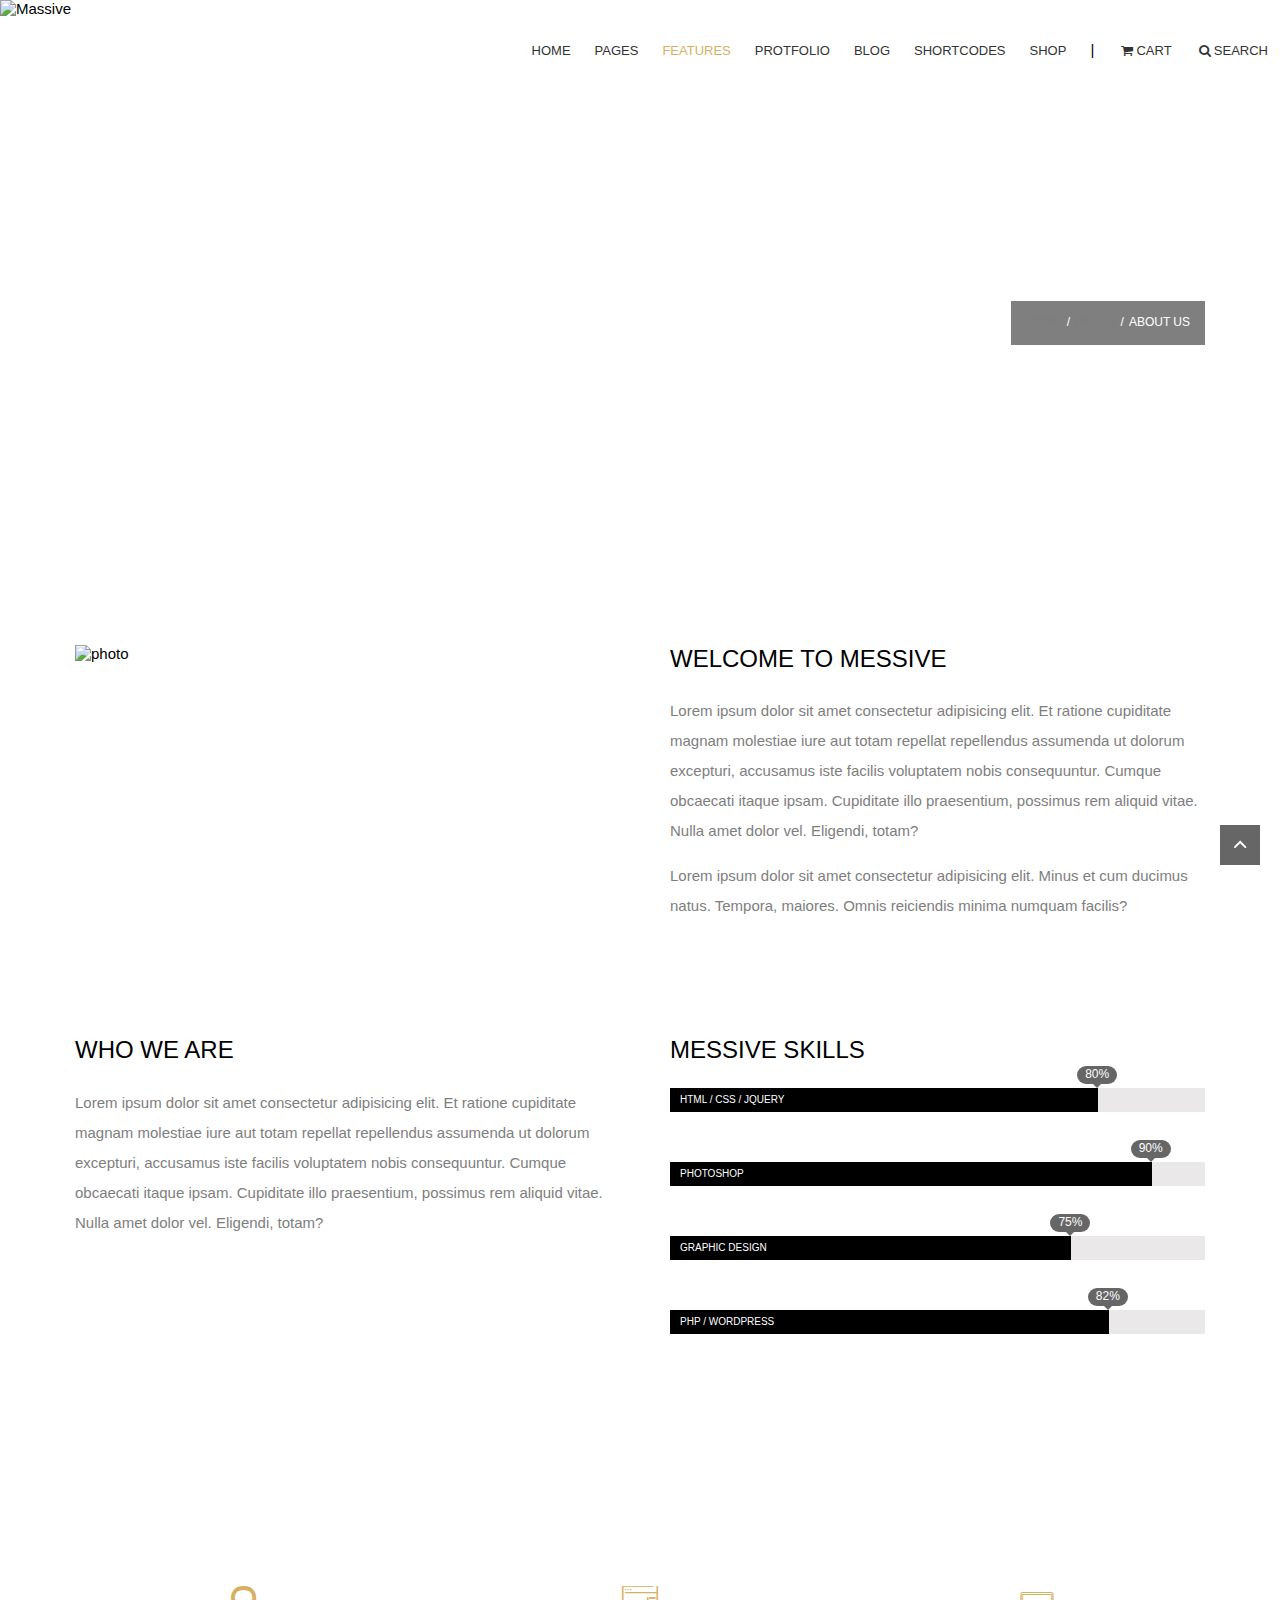
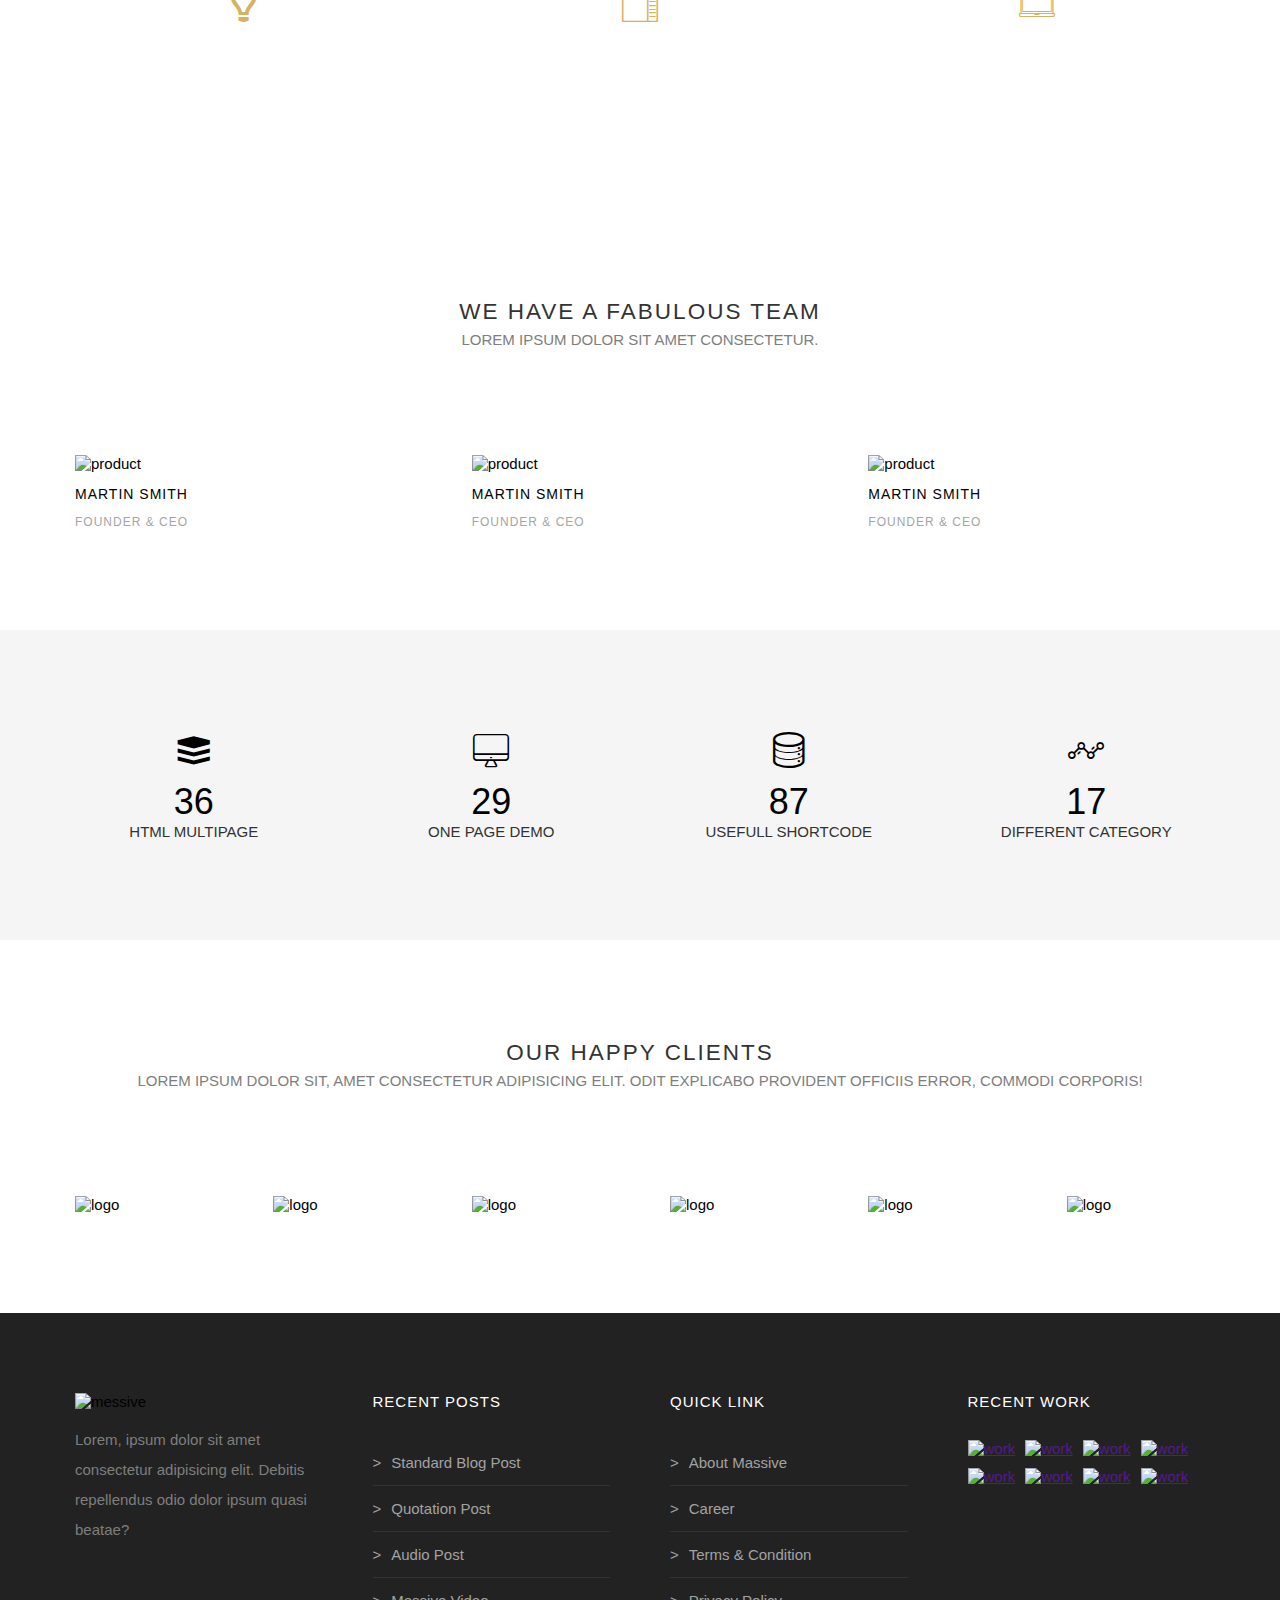
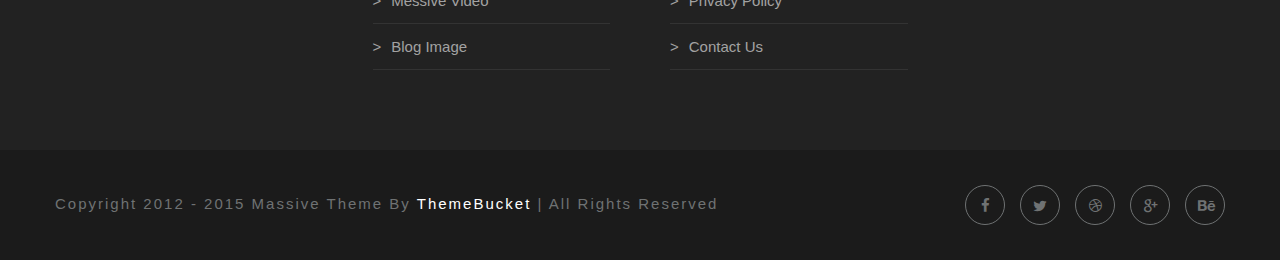
==== commit 95d45fa2: "about" ====
--- a/about.html
+++ b/about.html
@@ -102,17 +102,17 @@
 
 				<div class="row">
 					<div class="col-4">
-						<i>i</i>
+						<i class="icon-lamp"></i>
 						<h3 class="title">creative design</h3>
 						<p>Lorem ipsum dolor sit amet consectetur adipisicing elit. Incidunt quia pariatur officiis ea nulla eos?</p>
 					</div>
 					<div class="col-4">
-						<i>i</i>
+						<i class="icon-side-menu"></i>
 						<h3 class="title">professional code</h3>
 						<p>Lorem ipsum dolor sit amet consectetur adipisicing elit. Incidunt quia pariatur officiis ea nulla eos?</p>
 					</div>
 					<div class="col-4">
-						<i>i</i>
+						<i class="icon-laptop"></i>
 						<h3 class="title">easy customize</h3>
 						<p>Lorem ipsum dolor sit amet consectetur adipisicing elit. Incidunt quia pariatur officiis ea nulla eos?</p>
 					</div>
@@ -140,9 +140,9 @@
 									<div class="social-media">
 										<ul class="clearfix">
 											<li>
-												<a href="#">f</a>
-												<a href="#">c</a>
-												<a href="#">g</a>
+												<a href="#"><i class="icon-facebook"></i></a>
+												<a href="#"><i class="icon-twitter"></i></a>
+												<a href="#"><i class="icon-gplus"></i></a>
 											</li>
 										</ul>
 									</div>
@@ -162,9 +162,9 @@
 									<div class="social-media">
 										<ul class="clearfix">
 											<li>
-												<a href="#">f</a>
-												<a href="#">c</a>
-												<a href="#">g</a>
+												<a href="#"><i class="icon-facebook"></i></a>
+												<a href="#"><i class="icon-twitter"></i></a>
+												<a href="#"><i class="icon-gplus"></i></a>
 											</li>
 										</ul>
 									</div>
@@ -184,9 +184,9 @@
 									<div class="social-media">
 										<ul class="clearfix">
 											<li>
-												<a href="#">f</a>
-												<a href="#">c</a>
-												<a href="#">g</a>
+												<a href="#"><i class="icon-facebook"></i></a>
+												<a href="#"><i class="icon-twitter"></i></a>
+												<a href="#"><i class="icon-gplus"></i></a>
 											</li>
 										</ul>
 									</div>
@@ -202,27 +202,27 @@
 			</div>
 		</div>
 
-		<div class="gray-bg">
-			<div class="container">
-
-				<div class="row">
-					<div class="col-3">
-						<i>i</i>
+		<div class="gray-bg summary">
+			<div class="container">
+
+				<div class="row">
+					<div class="col-3">
+						<i class="icon-layers"></i>
 						<div class="count">36</div>
 						<h4>html multipage</h4>
 					</div>
 					<div class="col-3">
-						<i>i</i>
+						<i class="icon-imac"></i>
 						<div class="count">29</div>
 						<h4>one page demo</h4>
 					</div>
 					<div class="col-3">
-						<i>i</i>
+						<i class="icon-database-1"></i>
 						<div class="count">87</div>
 						<h4>usefull shortcode</h4>
 					</div>
 					<div class="col-3">
-						<i>i</i>
+						<i class="icon-line-chart"></i>
 						<div class="count">17</div>
 						<h4>different category</h4>
 					</div>
--- a/css/fontello.css
+++ b/css/fontello.css
@@ -1,11 +1,11 @@
 @font-face {
   font-family: 'fontello';
-  src: url('../font/fontello.eot?2752205');
-  src: url('../font/fontello.eot?2752205#iefix') format('embedded-opentype'),
-       url('../font/fontello.woff2?2752205') format('woff2'),
-       url('../font/fontello.woff?2752205') format('woff'),
-       url('../font/fontello.ttf?2752205') format('truetype'),
-       url('../font/fontello.svg?2752205#fontello') format('svg');
+  src: url('../font/fontello.eot?12860766');
+  src: url('../font/fontello.eot?12860766#iefix') format('embedded-opentype'),
+       url('../font/fontello.woff2?12860766') format('woff2'),
+       url('../font/fontello.woff?12860766') format('woff'),
+       url('../font/fontello.ttf?12860766') format('truetype'),
+       url('../font/fontello.svg?12860766#fontello') format('svg');
   font-weight: normal;
   font-style: normal;
 }
@@ -15,7 +15,7 @@
 @media screen and (-webkit-min-device-pixel-ratio:0) {
   @font-face {
     font-family: 'fontello';
-    src: url('../font/fontello.svg?2752205#fontello') format('svg');
+    src: url('../font/fontello.svg?12860766#fontello') format('svg');
   }
 }
 */
@@ -58,6 +58,13 @@
 .icon-basket:before { content: '\e800'; } /* '' */
 .icon-search:before { content: '\e801'; } /* '' */
 .icon-location:before { content: '\e802'; } /* '' */
+.icon-lamp:before { content: '\e803'; } /* '' */
+.icon-layers:before { content: '\e804'; } /* '' */
+.icon-database-1:before { content: '\e805'; } /* '' */
+.icon-side-menu:before { content: '\e806'; } /* '' */
+.icon-laptop:before { content: '\e807'; } /* '' */
+.icon-imac:before { content: '\e808'; } /* '' */
+.icon-line-chart:before { content: '\e809'; } /* '' */
 .icon-up-open:before { content: '\f005'; } /* '' */
 .icon-twitter:before { content: '\f099'; } /* '' */
 .icon-facebook:before { content: '\f09a'; } /* '' */
--- a/css/main.css
+++ b/css/main.css
@@ -1,2 +1,2 @@
-.about #content .feature{background-image:url(http://picsum.photos/1920/1080/);background-size:cover;background-position:50%;background-repeat:no-repeat;color:white;text-align:center}.about #content .feature .title{font-size:18px}.about #content .feature i{color:#d6b161}.about #content .feature p{color:white}.about #content .team-member{padding:100px 0}.about #content .member .name{font-weight:normal;font-size:14px;letter-spacing:1px;text-transform:uppercase}.about #content .member .title{color:#a5a5a5;text-transform:uppercase;font-size:12px;letter-spacing:1px}.about #content .cover h3{margin:25px;font-weight:normal;text-transform:uppercase;letter-spacing:2px;font-size:14px}.about #content .cover p{font-size:14px}.about #content .cover .social-media{position:absolute;bottom:0;width:100%;text-align:center}.about #content .cover .social-media ul{display:inline-block}.about #content .cover .social-media li{float:left;margin:0 10px}.about #content .cover .social-media a{color:black;text-decoration:none}.about #content .gray-bg{padding:100px 0;text-align:center}.about #content .gray-bg .count{font-size:36px}.about #content .gray-bg h4{margin:0;text-transform:uppercase;font-weight:normal;color:#323232}.about #content .clients{padding:100px 0}*{-webkit-box-sizing:border-box;-moz-box-sizing:border-box;box-sizing:border-box}body{font-family:'Source Sans Pro', sans-serif;font-size:15px;font-weight:400;-webkit-font-smoothing:antialiased;-moz-font-smoothing:antialiased}ul{margin:0;list-style-type:none;padding-left:0}img{display:block}p{color:#7e7e7e;line-height:30px}.container{display:block;width:1170px;margin:0 auto}.container.full-width{width:100%}.button{display:inline-block;margin-top:30px;padding:15px 30px;background:#fff;color:#222;text-decoration:none;text-transform:uppercase;font-size:14px}.button.bordered{border:1px solid black}.clearfix:after,.row:after{content:"";display:table;clear:both}.row{margin:0 -10px}.col-2,.col-3,.col-4,.col-6,.col-12{float:left;padding:0 30px}.col-2{width:16.666666%}.col-3{width:25%}.col-4{width:33.33333%}.col-6{width:50%}.col-12{width:100%}#logo{float:left}#nav{float:right;text-transform:uppercase;line-height:100px}#nav li{float:left}#nav a{padding:0 12px;color:#333;text-decoration:none;font-size:13px}#nav .active a{color:#d6b161}.boundary:after{content:"|";padding:0 12px}.progress-bar{margin-bottom:50px;width:100%;background-color:#eae8e8}.progress-bar>div{display:inline-block}.progress-bar .progress{padding-left:10px;background-color:black;color:white;text-transform:uppercase;font-size:10px;line-height:24px}.progress-bar .pin{position:relative;top:-25px;left:-25px;font-size:12px;color:white;background-color:rgba(0, 0, 0, 0.6);padding:2px 8px;border-radius:10px}.progress-bar .pin:after{top:100%;left:50%;border:solid transparent;content:" ";height:0;width:0;position:absolute;pointer-events:none;border-color:rgba(0, 0, 0, 0);border-top-color:rgba(0, 0, 0, 0.6);border-width:4px;margin-left:-4px}#content>div{padding-top:100px}#content>div.full-padding{padding:100px 0}#content>div.gray-bg{background:#f5f5f5}#content>div:first-child{padding-top:0}#content>hr{margin:0;border-top:1px solid #eee}#content h3.title{text-transform:uppercase;font-weight:normal;font-size:24px;margin-top:0}#content div.header{padding:200px 0;background-image:url(http://picsum.photos/1920/1080/);background-size:cover;background-position:50%;background-repeat:no-repeat}#content div.header .title{float:left;margin:0;color:white;text-transform:uppercase;font-weight:normal;letter-spacing:2px;font-size:24px}#content div.header #breadcrumbs{float:right;padding:15px;font-size:12px;background:rgba(0, 0, 0, 0.5)}#content div.header #breadcrumbs li{float:left;color:white;text-transform:uppercase}#content div.header #breadcrumbs li:after{content:"/";margin:0 5px}#content div.header #breadcrumbs li:last-child:after{content:"";margin:0}#content div.header #breadcrumbs a{color:#7e7e7e;text-decoration:none}.slider img{width:100%;height:auto}.intro{text-align:center;margin-bottom:100px}.intro h2{margin:0;padding-bottom:10px;text-transform:uppercase;letter-spacing:2px;color:#333;font-weight:normal}.intro hr{width:60px;margin:0 auto;height:2px;background:#595959;border:none}.intro p{color:#7e7e7e}.intro.big h2{padding:0}.intro.big p{margin:0;text-transform:uppercase}.category{position:relative;margin-bottom:20px;padding:0 10px}.categories img{width:100%;height:auto}.categories .title{position:absolute;top:35%;right:10%;color:#222;font-size:24px;font-weight:300;text-transform:uppercase;text-align:right}.products li{float:left}.product{padding:0 10px}.product .info{padding:15px 0;text-align:center}.product .title{margin:0}.product .title a{color:#222;text-decoration:none;font-size:14px;text-transform:uppercase;font-weight:normal;letter-spacing:1px}.product .price{color:#7e7e7e;font-size:12px;letter-spacing:1px;line-height:30px}.thumbnail{position:relative}.thumbnail img{width:100%;height:auto}.thumbnail .cover{position:absolute;background:rgba(255, 255, 255, 0.9);border:20px solid rgba(0, 0, 0, 0.1);top:0;left:0;right:0;bottom:0;text-align:center;opacity:0;-webkit-transition:opacity 0.3s;-o-transition:opacity 0.3s;transition:opacity 0.3s}.thumbnail .cover:hover{opacity:1}.thumbnail .cover>a{color:#333;text-decoration:none;top:45%;position:absolute}.event{padding:150px 0;background:url(http://picsum.photos/1920/1080/);-webkit-background-size:cover;background-size:cover;background-position:50% 50%;background-attachment:fixed}.event .title{margin:0;color:white;font-weight:100;letter-spacing:2px;text-transform:uppercase;line-height:1.5;font-size:70px}.event .subtitle{margin:0;color:white;font-weight:100;letter-spacing:2px;text-transform:uppercase;line-height:1.5;font-size:24px}.featured{padding-bottom:100px}.featured img{width:100%;height:auto}.featured .info{text-align:center;margin-top:70px}.featured .info .title{text-transform:uppercase;color:#d6b161}.featured .info .price{color:#d6b161;font-size:26px;font-weight:100}.featured .info .name{margin:0;font-weight:normal;margin-bottom:10px}.featured .info p{margin:0;margin-bottom:30px;padding-top:30px}.featured .col-6{padding:0 30px}.feature .info .name{text-transform:uppercase}.outlets{padding-bottom:100px}.outlet h3{margin:0;margin-bottom:30px;text-transform:uppercase;font-weight:normal}.outlet .info{color:#7e7e7e;line-height:30px}.outlet .info a{color:#7e7e7e;text-decoration:none}.outlet .map a{color:#d6b161;text-decoration:none;text-transform:uppercase}#footer{background:#f5f5f5;position:relative;padding:80px 0}#footer .logo{position:absolute;border:5px solid #f5f5f5;padding:20px;background:#fff;top:-50px;left:50%;-webkit-transform:translateX(-50%);-ms-transform:translateX(-50%);transform:translateX(-50%)}#footer .copyright{float:left;text-transform:uppercase;letter-spacing:2px}#footer .copyright .subtitle{font-size:12px;color:#323232}#footer .social-media{float:right}#footer .social-media li{float:left}#footer .social-media a{display:inline-block;margin:10px;border:1px solid #222;-webkit-border-radius:20px;-moz-border-radius:20px;border-radius:20px;width:40px;height:40px;color:#222;line-height:40px;text-align:center;text-decoration:none}#footer.dark{padding:0;background-color:#222}#footer.dark .info{padding:80px 0}#footer.dark .info .title{margin:0;margin-bottom:30px;color:white;text-transform:uppercase;font-weight:normal;letter-spacing:1px}#footer.dark .info ul.common-list li{border-bottom:1px solid #333}#footer.dark .info ul.common-list li a{display:block;color:#a2a2a2;line-height:45px;text-transform:capitalize;text-decoration:none}#footer.dark .info ul.common-list li a:before{content:">";margin-right:10px}#footer.dark .info .thumbnails li{float:left}#footer.dark .info .thumbnails li a{display:inline-block;margin:0 10px 10px 0}#footer.dark .bottom{background-color:#1b1b1b;padding:35px 0;color:#6f7273}#footer.dark .bottom .copyright{margin-top:10px;text-transform:capitalize}#footer.dark .bottom .copyright a{color:white;text-decoration:none}#footer.dark .social-media a{margin:0;margin-left:15px;border-color:#6f7273;color:#6f7273}#go-top{position:fixed;color:white;right:20px;bottom:35px;width:40px;height:40px;background:rgba(0, 0, 0, 0.6);text-align:center;line-height:40px;text-decoration:none}
+.about #content .feature{background-image:url(http://picsum.photos/1920/1080/);background-size:cover;background-position:50%;background-attachment:fixed;background-repeat:no-repeat;color:white;text-align:center}.about #content .feature .title{font-size:18px}.about #content .feature i{display:block;margin-bottom:30px;color:#d6b161;font-size:36px}.about #content .feature p{color:white}.about #content .team-member{padding:100px 0}.about #content .member .name{font-weight:normal;font-size:14px;letter-spacing:1px;text-transform:uppercase}.about #content .member .title{color:#a5a5a5;text-transform:uppercase;font-size:12px;letter-spacing:1px}.about #content .cover h3{margin:25px;font-weight:normal;text-transform:uppercase;letter-spacing:2px;font-size:14px}.about #content .cover p{font-size:14px}.about #content .cover .social-media{position:absolute;bottom:0;width:100%;text-align:center}.about #content .cover .social-media ul{display:inline-block}.about #content .cover .social-media li{float:left;margin:0 10px}.about #content .cover .social-media a{color:black;text-decoration:none}.about #content .gray-bg{padding:100px 0;text-align:center}.about #content .gray-bg .count{font-size:36px}.about #content .gray-bg h4{margin:0;text-transform:uppercase;font-weight:normal;color:#323232}.about #content .clients{padding:100px 0}.about .summary i{display:block;margin-bottom:10px;font-size:36px}*{-webkit-box-sizing:border-box;-moz-box-sizing:border-box;box-sizing:border-box}body{font-family:'Source Sans Pro', sans-serif;font-size:15px;font-weight:400;-webkit-font-smoothing:antialiased;-moz-font-smoothing:antialiased}ul{margin:0;list-style-type:none;padding-left:0}img{display:block}p{color:#7e7e7e;line-height:30px}.container{display:block;width:1170px;margin:0 auto}.container.full-width{width:100%}.button{display:inline-block;margin-top:30px;padding:15px 30px;background:#fff;color:#222;text-decoration:none;text-transform:uppercase;font-size:14px}.button.bordered{border:1px solid black}.clearfix:after,.row:after{content:"";display:table;clear:both}.row{margin:0 -10px}.col-2,.col-3,.col-4,.col-6,.col-12{float:left;padding:0 30px}.col-2{width:16.666666%}.col-3{width:25%}.col-4{width:33.33333%}.col-6{width:50%}.col-12{width:100%}#logo{float:left}#nav{float:right;text-transform:uppercase;line-height:100px}#nav li{float:left}#nav a{padding:0 12px;color:#333;text-decoration:none;font-size:13px}#nav .active a{color:#d6b161}.boundary:after{content:"|";padding:0 12px}.progress-bar{margin-bottom:50px;width:100%;background-color:#eae8e8}.progress-bar>div{display:inline-block}.progress-bar .progress{padding-left:10px;background-color:black;color:white;text-transform:uppercase;font-size:10px;line-height:24px}.progress-bar .pin{position:relative;top:-25px;left:-25px;font-size:12px;color:white;background-color:rgba(0, 0, 0, 0.6);padding:2px 8px;border-radius:10px}.progress-bar .pin:after{top:100%;left:50%;border:solid transparent;content:" ";height:0;width:0;position:absolute;pointer-events:none;border-color:rgba(0, 0, 0, 0);border-top-color:rgba(0, 0, 0, 0.6);border-width:4px;margin-left:-4px}#content>div{padding-top:100px}#content>div.full-padding{padding:100px 0}#content>div.gray-bg{background:#f5f5f5}#content>div:first-child{padding-top:0}#content>hr{margin:0;border-top:1px solid #eee}#content h3.title{text-transform:uppercase;font-weight:normal;font-size:24px;margin-top:0}#content div.header{padding:200px 0;background-image:url(http://picsum.photos/1920/1080/);background-size:cover;background-position:50%;background-repeat:no-repeat}#content div.header .title{float:left;margin:0;color:white;text-transform:uppercase;font-weight:normal;letter-spacing:2px;font-size:24px}#content div.header #breadcrumbs{float:right;padding:15px;font-size:12px;background:rgba(0, 0, 0, 0.5)}#content div.header #breadcrumbs li{float:left;color:white;text-transform:uppercase}#content div.header #breadcrumbs li:after{content:"/";margin:0 5px}#content div.header #breadcrumbs li:last-child:after{content:"";margin:0}#content div.header #breadcrumbs a{color:#7e7e7e;text-decoration:none}.slider img{width:100%;height:auto}.intro{text-align:center;margin-bottom:100px}.intro h2{margin:0;padding-bottom:10px;text-transform:uppercase;letter-spacing:2px;color:#333;font-weight:normal}.intro hr{width:60px;margin:0 auto;height:2px;background:#595959;border:none}.intro p{color:#7e7e7e}.intro.big h2{padding:0}.intro.big p{margin:0;text-transform:uppercase}.category{position:relative;margin-bottom:20px;padding:0 10px}.categories img{width:100%;height:auto}.categories .title{position:absolute;top:35%;right:10%;color:#222;font-size:24px;font-weight:300;text-transform:uppercase;text-align:right}.products li{float:left}.product{padding:0 10px}.product .info{padding:15px 0;text-align:center}.product .title{margin:0}.product .title a{color:#222;text-decoration:none;font-size:14px;text-transform:uppercase;font-weight:normal;letter-spacing:1px}.product .price{color:#7e7e7e;font-size:12px;letter-spacing:1px;line-height:30px}.thumbnail{position:relative}.thumbnail img{width:100%;height:auto}.thumbnail .cover{position:absolute;background:rgba(255, 255, 255, 0.9);border:20px solid rgba(0, 0, 0, 0.1);top:0;left:0;right:0;bottom:0;text-align:center;opacity:0;-webkit-transition:opacity 0.3s;-o-transition:opacity 0.3s;transition:opacity 0.3s}.thumbnail .cover:hover{opacity:1}.thumbnail .cover>a{position:relative;top:45%;color:#333;text-decoration:none;font-size:36px}.event{padding:150px 0;background:url(http://picsum.photos/1920/1080/);-webkit-background-size:cover;background-size:cover;background-position:50% 50%;background-attachment:fixed}.event .title{margin:0;color:white;font-weight:100;letter-spacing:2px;text-transform:uppercase;line-height:1.5;font-size:70px}.event .subtitle{margin:0;color:white;font-weight:100;letter-spacing:2px;text-transform:uppercase;line-height:1.5;font-size:24px}.featured{padding-bottom:100px}.featured img{width:100%;height:auto}.featured .info{text-align:center;margin-top:70px}.featured .info .title{text-transform:uppercase;color:#d6b161}.featured .info .price{color:#d6b161;font-size:26px;font-weight:100}.featured .info .name{margin:0;font-weight:normal;margin-bottom:10px}.featured .info p{margin:0;margin-bottom:30px;padding-top:30px}.featured .col-6{padding:0 30px}.feature .info .name{text-transform:uppercase}.outlets{padding-bottom:100px}.outlet h3{margin:0;margin-bottom:30px;text-transform:uppercase;font-weight:normal}.outlet .info{color:#7e7e7e;line-height:30px}.outlet .info a{color:#7e7e7e;text-decoration:none}.outlet .map a{color:#d6b161;text-decoration:none;text-transform:uppercase}#footer{background:#f5f5f5;position:relative;padding:80px 0}#footer .logo{position:absolute;border:5px solid #f5f5f5;padding:20px;background:#fff;top:-50px;left:50%;-webkit-transform:translateX(-50%);-ms-transform:translateX(-50%);transform:translateX(-50%)}#footer .copyright{float:left;text-transform:uppercase;letter-spacing:2px}#footer .copyright .subtitle{font-size:12px;color:#323232}#footer .social-media{float:right}#footer .social-media li{float:left}#footer .social-media a{display:inline-block;margin:10px;border:1px solid #222;-webkit-border-radius:20px;-moz-border-radius:20px;border-radius:20px;width:40px;height:40px;color:#222;line-height:40px;text-align:center;text-decoration:none}#footer.dark{padding:0;background-color:#222}#footer.dark .info{padding:80px 0}#footer.dark .info .title{margin:0;margin-bottom:30px;color:white;text-transform:uppercase;font-weight:normal;letter-spacing:1px}#footer.dark .info ul.common-list li{border-bottom:1px solid #333}#footer.dark .info ul.common-list li a{display:block;color:#a2a2a2;line-height:45px;text-transform:capitalize;text-decoration:none}#footer.dark .info ul.common-list li a:before{content:">";margin-right:10px}#footer.dark .info .thumbnails li{float:left}#footer.dark .info .thumbnails li a{display:inline-block;margin:0 10px 10px 0}#footer.dark .bottom{background-color:#1b1b1b;padding:35px 0;color:#6f7273}#footer.dark .bottom .copyright{margin-top:10px;text-transform:capitalize}#footer.dark .bottom .copyright a{color:white;text-decoration:none}#footer.dark .social-media a{margin:0;margin-left:15px;border-color:#6f7273;color:#6f7273}#go-top{position:fixed;color:white;right:20px;bottom:35px;width:40px;height:40px;background:rgba(0, 0, 0, 0.6);text-align:center;line-height:40px;text-decoration:none}
 /*# sourceMappingURL=main.css.map */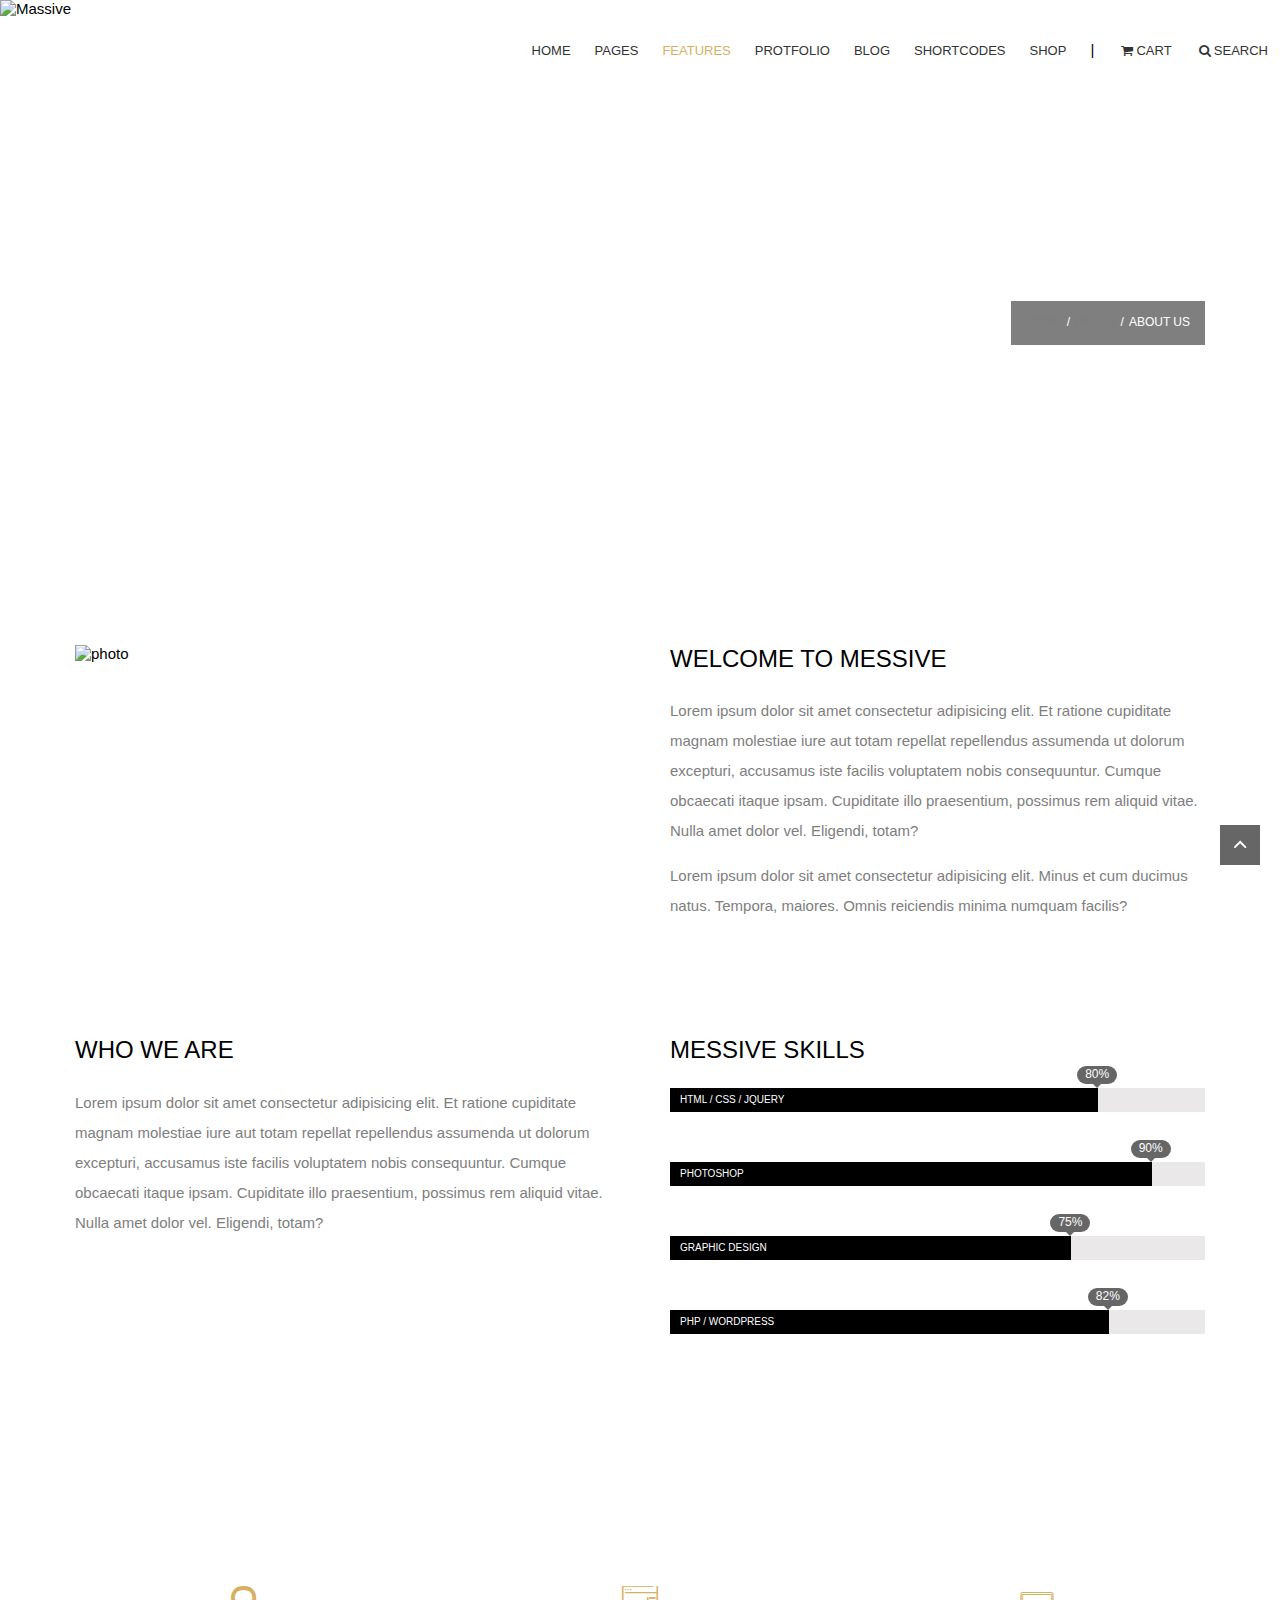
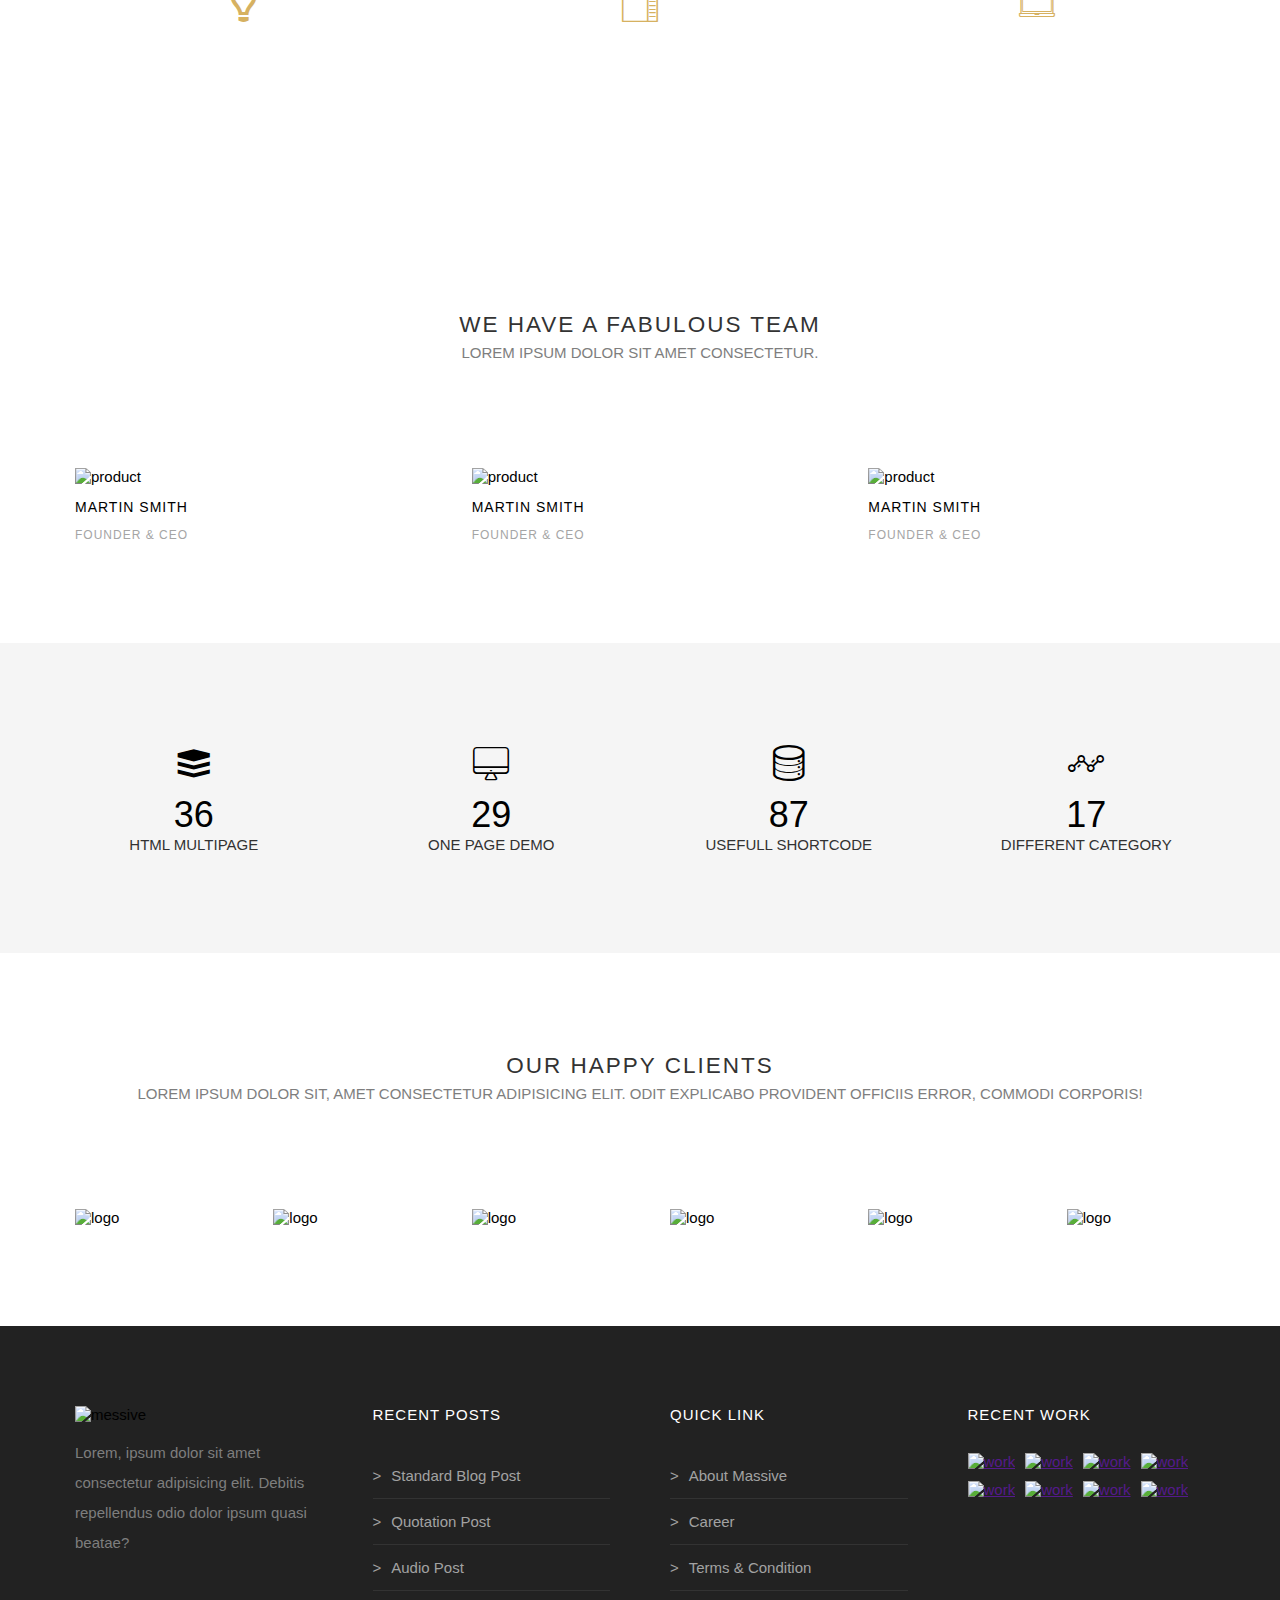
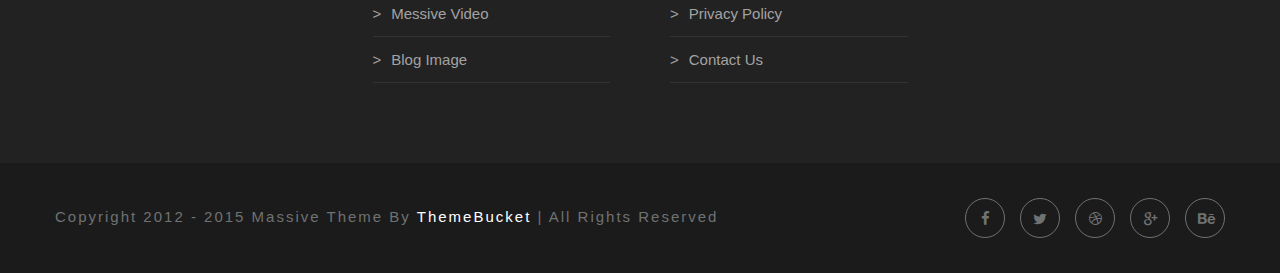
==== commit 0bb88ebc: "service" ====
--- a/about.html
+++ b/about.html
@@ -2,7 +2,7 @@
 <html lang="en">
 <head>
 	<meta charset="UTF-8">
-	<title>Document</title>
+	<title>about</title>
 
 	<link rel="icon" type="image/png" sizes="32x32" href="images/favicon-32x32.png">
 	<link rel="stylesheet" href="css/fontello.css">
@@ -97,7 +97,7 @@
 			</div>
 		</div>
 
-		<div class="feature">
+		<div class="feature feature-brief white">
 			<div class="container">
 
 				<div class="row">
--- a/css/fontello.css
+++ b/css/fontello.css
@@ -1,11 +1,11 @@
 @font-face {
   font-family: 'fontello';
-  src: url('../font/fontello.eot?12860766');
-  src: url('../font/fontello.eot?12860766#iefix') format('embedded-opentype'),
-       url('../font/fontello.woff2?12860766') format('woff2'),
-       url('../font/fontello.woff?12860766') format('woff'),
-       url('../font/fontello.ttf?12860766') format('truetype'),
-       url('../font/fontello.svg?12860766#fontello') format('svg');
+  src: url('../font/fontello.eot?60798576');
+  src: url('../font/fontello.eot?60798576#iefix') format('embedded-opentype'),
+       url('../font/fontello.woff2?60798576') format('woff2'),
+       url('../font/fontello.woff?60798576') format('woff'),
+       url('../font/fontello.ttf?60798576') format('truetype'),
+       url('../font/fontello.svg?60798576#fontello') format('svg');
   font-weight: normal;
   font-style: normal;
 }
@@ -15,7 +15,7 @@
 @media screen and (-webkit-min-device-pixel-ratio:0) {
   @font-face {
     font-family: 'fontello';
-    src: url('../font/fontello.svg?12860766#fontello') format('svg');
+    src: url('../font/fontello.svg?60798576#fontello') format('svg');
   }
 }
 */
@@ -68,6 +68,7 @@
 .icon-up-open:before { content: '\f005'; } /* '' */
 .icon-twitter:before { content: '\f099'; } /* '' */
 .icon-facebook:before { content: '\f09a'; } /* '' */
+.icon-circle-empty:before { content: '\f10c'; } /* '' */
 .icon-dribbble:before { content: '\f17d'; } /* '' */
 .icon-behance:before { content: '\f1b4'; } /* '' */
 .icon-gplus:before { content: '\f30f'; } /* '' */--- a/css/main.css
+++ b/css/main.css
@@ -1,2 +1,2 @@
-.about #content .feature{background-image:url(http://picsum.photos/1920/1080/);background-size:cover;background-position:50%;background-attachment:fixed;background-repeat:no-repeat;color:white;text-align:center}.about #content .feature .title{font-size:18px}.about #content .feature i{display:block;margin-bottom:30px;color:#d6b161;font-size:36px}.about #content .feature p{color:white}.about #content .team-member{padding:100px 0}.about #content .member .name{font-weight:normal;font-size:14px;letter-spacing:1px;text-transform:uppercase}.about #content .member .title{color:#a5a5a5;text-transform:uppercase;font-size:12px;letter-spacing:1px}.about #content .cover h3{margin:25px;font-weight:normal;text-transform:uppercase;letter-spacing:2px;font-size:14px}.about #content .cover p{font-size:14px}.about #content .cover .social-media{position:absolute;bottom:0;width:100%;text-align:center}.about #content .cover .social-media ul{display:inline-block}.about #content .cover .social-media li{float:left;margin:0 10px}.about #content .cover .social-media a{color:black;text-decoration:none}.about #content .gray-bg{padding:100px 0;text-align:center}.about #content .gray-bg .count{font-size:36px}.about #content .gray-bg h4{margin:0;text-transform:uppercase;font-weight:normal;color:#323232}.about #content .clients{padding:100px 0}.about .summary i{display:block;margin-bottom:10px;font-size:36px}*{-webkit-box-sizing:border-box;-moz-box-sizing:border-box;box-sizing:border-box}body{font-family:'Source Sans Pro', sans-serif;font-size:15px;font-weight:400;-webkit-font-smoothing:antialiased;-moz-font-smoothing:antialiased}ul{margin:0;list-style-type:none;padding-left:0}img{display:block}p{color:#7e7e7e;line-height:30px}.container{display:block;width:1170px;margin:0 auto}.container.full-width{width:100%}.button{display:inline-block;margin-top:30px;padding:15px 30px;background:#fff;color:#222;text-decoration:none;text-transform:uppercase;font-size:14px}.button.bordered{border:1px solid black}.clearfix:after,.row:after{content:"";display:table;clear:both}.row{margin:0 -10px}.col-2,.col-3,.col-4,.col-6,.col-12{float:left;padding:0 30px}.col-2{width:16.666666%}.col-3{width:25%}.col-4{width:33.33333%}.col-6{width:50%}.col-12{width:100%}#logo{float:left}#nav{float:right;text-transform:uppercase;line-height:100px}#nav li{float:left}#nav a{padding:0 12px;color:#333;text-decoration:none;font-size:13px}#nav .active a{color:#d6b161}.boundary:after{content:"|";padding:0 12px}.progress-bar{margin-bottom:50px;width:100%;background-color:#eae8e8}.progress-bar>div{display:inline-block}.progress-bar .progress{padding-left:10px;background-color:black;color:white;text-transform:uppercase;font-size:10px;line-height:24px}.progress-bar .pin{position:relative;top:-25px;left:-25px;font-size:12px;color:white;background-color:rgba(0, 0, 0, 0.6);padding:2px 8px;border-radius:10px}.progress-bar .pin:after{top:100%;left:50%;border:solid transparent;content:" ";height:0;width:0;position:absolute;pointer-events:none;border-color:rgba(0, 0, 0, 0);border-top-color:rgba(0, 0, 0, 0.6);border-width:4px;margin-left:-4px}#content>div{padding-top:100px}#content>div.full-padding{padding:100px 0}#content>div.gray-bg{background:#f5f5f5}#content>div:first-child{padding-top:0}#content>hr{margin:0;border-top:1px solid #eee}#content h3.title{text-transform:uppercase;font-weight:normal;font-size:24px;margin-top:0}#content div.header{padding:200px 0;background-image:url(http://picsum.photos/1920/1080/);background-size:cover;background-position:50%;background-repeat:no-repeat}#content div.header .title{float:left;margin:0;color:white;text-transform:uppercase;font-weight:normal;letter-spacing:2px;font-size:24px}#content div.header #breadcrumbs{float:right;padding:15px;font-size:12px;background:rgba(0, 0, 0, 0.5)}#content div.header #breadcrumbs li{float:left;color:white;text-transform:uppercase}#content div.header #breadcrumbs li:after{content:"/";margin:0 5px}#content div.header #breadcrumbs li:last-child:after{content:"";margin:0}#content div.header #breadcrumbs a{color:#7e7e7e;text-decoration:none}.slider img{width:100%;height:auto}.intro{text-align:center;margin-bottom:100px}.intro h2{margin:0;padding-bottom:10px;text-transform:uppercase;letter-spacing:2px;color:#333;font-weight:normal}.intro hr{width:60px;margin:0 auto;height:2px;background:#595959;border:none}.intro p{color:#7e7e7e}.intro.big h2{padding:0}.intro.big p{margin:0;text-transform:uppercase}.category{position:relative;margin-bottom:20px;padding:0 10px}.categories img{width:100%;height:auto}.categories .title{position:absolute;top:35%;right:10%;color:#222;font-size:24px;font-weight:300;text-transform:uppercase;text-align:right}.products li{float:left}.product{padding:0 10px}.product .info{padding:15px 0;text-align:center}.product .title{margin:0}.product .title a{color:#222;text-decoration:none;font-size:14px;text-transform:uppercase;font-weight:normal;letter-spacing:1px}.product .price{color:#7e7e7e;font-size:12px;letter-spacing:1px;line-height:30px}.thumbnail{position:relative}.thumbnail img{width:100%;height:auto}.thumbnail .cover{position:absolute;background:rgba(255, 255, 255, 0.9);border:20px solid rgba(0, 0, 0, 0.1);top:0;left:0;right:0;bottom:0;text-align:center;opacity:0;-webkit-transition:opacity 0.3s;-o-transition:opacity 0.3s;transition:opacity 0.3s}.thumbnail .cover:hover{opacity:1}.thumbnail .cover>a{position:relative;top:45%;color:#333;text-decoration:none;font-size:36px}.event{padding:150px 0;background:url(http://picsum.photos/1920/1080/);-webkit-background-size:cover;background-size:cover;background-position:50% 50%;background-attachment:fixed}.event .title{margin:0;color:white;font-weight:100;letter-spacing:2px;text-transform:uppercase;line-height:1.5;font-size:70px}.event .subtitle{margin:0;color:white;font-weight:100;letter-spacing:2px;text-transform:uppercase;line-height:1.5;font-size:24px}.featured{padding-bottom:100px}.featured img{width:100%;height:auto}.featured .info{text-align:center;margin-top:70px}.featured .info .title{text-transform:uppercase;color:#d6b161}.featured .info .price{color:#d6b161;font-size:26px;font-weight:100}.featured .info .name{margin:0;font-weight:normal;margin-bottom:10px}.featured .info p{margin:0;margin-bottom:30px;padding-top:30px}.featured .col-6{padding:0 30px}.feature .info .name{text-transform:uppercase}.outlets{padding-bottom:100px}.outlet h3{margin:0;margin-bottom:30px;text-transform:uppercase;font-weight:normal}.outlet .info{color:#7e7e7e;line-height:30px}.outlet .info a{color:#7e7e7e;text-decoration:none}.outlet .map a{color:#d6b161;text-decoration:none;text-transform:uppercase}#footer{background:#f5f5f5;position:relative;padding:80px 0}#footer .logo{position:absolute;border:5px solid #f5f5f5;padding:20px;background:#fff;top:-50px;left:50%;-webkit-transform:translateX(-50%);-ms-transform:translateX(-50%);transform:translateX(-50%)}#footer .copyright{float:left;text-transform:uppercase;letter-spacing:2px}#footer .copyright .subtitle{font-size:12px;color:#323232}#footer .social-media{float:right}#footer .social-media li{float:left}#footer .social-media a{display:inline-block;margin:10px;border:1px solid #222;-webkit-border-radius:20px;-moz-border-radius:20px;border-radius:20px;width:40px;height:40px;color:#222;line-height:40px;text-align:center;text-decoration:none}#footer.dark{padding:0;background-color:#222}#footer.dark .info{padding:80px 0}#footer.dark .info .title{margin:0;margin-bottom:30px;color:white;text-transform:uppercase;font-weight:normal;letter-spacing:1px}#footer.dark .info ul.common-list li{border-bottom:1px solid #333}#footer.dark .info ul.common-list li a{display:block;color:#a2a2a2;line-height:45px;text-transform:capitalize;text-decoration:none}#footer.dark .info ul.common-list li a:before{content:">";margin-right:10px}#footer.dark .info .thumbnails li{float:left}#footer.dark .info .thumbnails li a{display:inline-block;margin:0 10px 10px 0}#footer.dark .bottom{background-color:#1b1b1b;padding:35px 0;color:#6f7273}#footer.dark .bottom .copyright{margin-top:10px;text-transform:capitalize}#footer.dark .bottom .copyright a{color:white;text-decoration:none}#footer.dark .social-media a{margin:0;margin-left:15px;border-color:#6f7273;color:#6f7273}#go-top{position:fixed;color:white;right:20px;bottom:35px;width:40px;height:40px;background:rgba(0, 0, 0, 0.6);text-align:center;line-height:40px;text-decoration:none}
+.about #content .feature{background-image:url(http://picsum.photos/1920/1080/);background-size:cover;background-position:50%;background-attachment:fixed;background-repeat:no-repeat}.about #content .team-member{padding:100px 0}.about #content .member .name{font-weight:normal;font-size:14px;letter-spacing:1px;text-transform:uppercase}.about #content .member .title{color:#a5a5a5;text-transform:uppercase;font-size:12px;letter-spacing:1px}.about #content .cover h3{margin:25px;font-weight:normal;text-transform:uppercase;letter-spacing:2px;font-size:14px}.about #content .cover p{font-size:14px}.about #content .cover .social-media{position:absolute;bottom:0;width:100%;text-align:center}.about #content .cover .social-media ul{display:inline-block}.about #content .cover .social-media li{float:left;margin:0 10px}.about #content .cover .social-media a{color:black;text-decoration:none}.about #content .gray-bg{padding:100px 0;text-align:center}.about #content .gray-bg .count{font-size:36px}.about #content .gray-bg h4{margin:0;text-transform:uppercase;font-weight:normal;color:#323232}.about #content .clients{padding:100px 0}.about .summary i{display:block;margin-bottom:10px;font-size:36px}.service #header{position:absolute;width:100%}.service #content .header{background-image:url(http://dummyimage.com/1920x1080/eee/eee)}.service #content .header.black #breadcrumbs li,.service #content .header.black .title{color:black}.service #content .special-services{padding:100px 0}.service #content .special-services .title{margin-bottom:5px;font-size:16px;color:#d6b161}.service #content .special-services .subtitle{margin:0;font-size:18px;font-weight:normal;text-transform:uppercase}.service #content .special-services p{margin-bottom:30px}.service #content .special-offer{padding:60px 0}.service #content .special-offer .promo-info{float:left}.service #content .special-offer .promo-button{margin:0;float:right}.service #content .special-offer .title{margin-bottom:10px;font-size:18px;letter-spacing:1px}.service #content .special-offer .title em{font-style:normal;color:#d6b161}.service #content .special-offer .desc{color:#7e7e7e}.service .feature,.service .pricing,.service .services{padding:100px 0}.service .services .row>div{padding:50px}.service .services .row>div:hover{background:black;color:white}.service .services .row>div:hover i{color:#d6b161}.service .big-dot li{float:left;margin-bottom:10px;width:50%;line-height:1.5}.service .big-dot li:before{font-family:'fontello';content:'\f10c';padding-right:10px;color:#757575}*{-webkit-box-sizing:border-box;-moz-box-sizing:border-box;box-sizing:border-box}body{font-family:'Source Sans Pro', sans-serif;font-size:15px;font-weight:400;-webkit-font-smoothing:antialiased;-moz-font-smoothing:antialiased}ul{margin:0;list-style-type:none;padding-left:0}img{display:block}p{color:#7e7e7e;line-height:30px}.container{display:block;width:1170px;margin:0 auto}.container.full-width{width:100%}.button{display:inline-block;margin-top:30px;padding:15px 30px;background:#fff;color:#222;text-decoration:none;text-transform:uppercase;font-size:14px}.button.black{background:#222;color:white;-webkit-transition:0.2s linear all;-o-transition:0.2s linear all;transition:0.2s linear all}.button.black:hover{background:#d6b161}.button.bordered{border:1px solid black}.button.bordered.light-border{border-color:#e8e8e8}.button.full-width{width:100%}.button.rounded{-webkit-border-radius:4px;-moz-border-radius:4px;border-radius:4px}.clearfix:after,.row:after{content:"";display:table;clear:both}.row{margin:0 -10px}.row.bordered>div{border:1px solid #f2f2f2;margin-left:-1px;margin-bottom:-1px}.col-2,.col-3,.col-4,.col-5,.col-6,.col-7,.col-12{float:left;padding:0 30px}.col-2{width:16.666666%}.col-3{width:25%}.col-4{width:33.33333%}.col-5{width:41.66666666%}.col-6{width:50%}.col-7{width:58.33333333333%}.col-12{width:100%}#logo{float:left}#nav{float:right;text-transform:uppercase;line-height:100px}#nav li{float:left}#nav a{padding:0 12px;color:#333;text-decoration:none;font-size:13px}#nav .active a{color:#d6b161}.boundary:after{content:"|";padding:0 12px}.title-block{margin-bottom:30px}.progress-bar{margin-bottom:50px;width:100%;background-color:#eae8e8}.progress-bar>div{display:inline-block}.progress-bar .progress{padding-left:10px;background-color:black;color:white;text-transform:uppercase;font-size:10px;line-height:24px}.progress-bar .pin{position:relative;top:-25px;left:-25px;font-size:12px;color:white;background-color:rgba(0, 0, 0, 0.6);padding:2px 8px;border-radius:10px}.progress-bar .pin:after{top:100%;left:50%;border:solid transparent;content:" ";height:0;width:0;position:absolute;pointer-events:none;border-color:rgba(0, 0, 0, 0);border-top-color:rgba(0, 0, 0, 0.6);border-width:4px;margin-left:-4px}.feature-brief{text-align:center}.feature-brief .title{font-size:18px}.feature-brief i{display:block;margin-bottom:30px;font-size:36px}.feature-brief.white{color:white}.feature-brief.white i{color:#d6b161}.feature-brief.white p{color:white}.feature-brief.black{color:black}.feature-brief.black i{color:black}.feature-brief.black p{color:#7e7e7e}.pricing .package{padding:0 15px;text-align:center}.pricing .package .box{border:1px solid #e8e8e8;padding:50px}.pricing .package .name{margin:0;margin-bottom:30px;font-size:16px;font-weight:normal;text-transform:uppercase;letter-spacing:2px}.pricing .package .value{margin-bottom:40px;border-top:1px solid #e5e5e5;border-bottom:1px solid #e5e5e5;padding:25px 0}.pricing .package .price{font-size:42px}.pricing .package .decimal{margin-left:-10px;font-size:16px}.pricing .package .duration{text-transform:uppercase}.pricing .package .features li{margin-bottom:15px}.pricing .package.recommended .box{background-color:#222;color:white}.pricing .package.recommended .name{color:#d6b161}.pricing .package.recommended .value{border-color:rgba(255, 255, 255, 0.2)}.pricing .package.recommended .features{color:#7d7d7d}#content{}#content>div{padding-top:100px}#content>div.full-padding{padding:100px 0}#content>div.gray-bg{background:#f5f5f5}#content>div:first-child{padding-top:0}#content>hr{margin:0;border-top:1px solid #eee}#content h3.title{text-transform:uppercase;font-weight:normal;font-size:24px;margin-top:0}#content .feature-item{position:relative;padding-left:80px;margin-bottom:80px}#content .feature-item .icon{position:absolute;left:0;top:0;font-size:36px}#content .feature-item .title{margin-bottom:20px;font-size:18px}#content .feature-item .desc{color:#7e7e7e}#content div.header{padding:200px 0;background-image:url(http://picsum.photos/1920/1080/);background-size:cover;background-position:50%;background-repeat:no-repeat}#content div.header .title{float:left;margin:0;color:white;text-transform:uppercase;font-weight:normal;letter-spacing:2px;font-size:24px}#content div.header #breadcrumbs{float:right;padding:15px;font-size:12px;background:rgba(0, 0, 0, 0.5)}#content div.header #breadcrumbs li{float:left;color:white;text-transform:uppercase}#content div.header #breadcrumbs li:after{content:"/";margin:0 5px}#content div.header #breadcrumbs li:last-child:after{content:"";margin:0}#content div.header #breadcrumbs a{color:#7e7e7e;text-decoration:none}#content div.header #breadcrumbs.transparent{background:transparent}.slider img{width:100%;height:auto}.intro{text-align:center;margin-bottom:100px}.intro h2{margin:0;padding-bottom:10px;text-transform:uppercase;letter-spacing:2px;color:#333;font-weight:normal}.intro hr{width:60px;margin:0 auto;height:2px;background:#595959;border:none}.intro p{color:#7e7e7e}.intro.big h2{padding:0}.intro.big p{margin:0;text-transform:uppercase}.category{position:relative;margin-bottom:20px;padding:0 10px}.categories img{width:100%;height:auto}.categories .title{position:absolute;top:35%;right:10%;color:#222;font-size:24px;font-weight:300;text-transform:uppercase;text-align:right}.products li{float:left}.product{padding:0 10px}.product .info{padding:15px 0;text-align:center}.product .title{margin:0}.product .title a{color:#222;text-decoration:none;font-size:14px;text-transform:uppercase;font-weight:normal;letter-spacing:1px}.product .price{color:#7e7e7e;font-size:12px;letter-spacing:1px;line-height:30px}.thumbnail{position:relative}.thumbnail img{width:100%;height:auto}.thumbnail .cover{position:absolute;background:rgba(255, 255, 255, 0.9);border:20px solid rgba(0, 0, 0, 0.1);top:0;left:0;right:0;bottom:0;text-align:center;opacity:0;-webkit-transition:opacity 0.3s;-o-transition:opacity 0.3s;transition:opacity 0.3s}.thumbnail .cover:hover{opacity:1}.thumbnail .cover>a{position:relative;top:45%;color:#333;text-decoration:none;font-size:36px}.event{padding:150px 0;background:url(http://picsum.photos/1920/1080/);-webkit-background-size:cover;background-size:cover;background-position:50% 50%;background-attachment:fixed}.event .title{margin:0;color:white;font-weight:100;letter-spacing:2px;text-transform:uppercase;line-height:1.5;font-size:70px}.event .subtitle{margin:0;color:white;font-weight:100;letter-spacing:2px;text-transform:uppercase;line-height:1.5;font-size:24px}.featured{padding-bottom:100px}.featured img{width:100%;height:auto}.featured .info{text-align:center;margin-top:70px}.featured .info .title{text-transform:uppercase;color:#d6b161}.featured .info .price{color:#d6b161;font-size:26px;font-weight:100}.featured .info .name{margin:0;font-weight:normal;margin-bottom:10px}.featured .info p{margin:0;margin-bottom:30px;padding-top:30px}.featured .col-6{padding:0 30px}.feature .info .name{text-transform:uppercase}.outlets{padding-bottom:100px}.outlet h3{margin:0;margin-bottom:30px;text-transform:uppercase;font-weight:normal}.outlet .info{color:#7e7e7e;line-height:30px}.outlet .info a{color:#7e7e7e;text-decoration:none}.outlet .map a{color:#d6b161;text-decoration:none;text-transform:uppercase}#footer{background:#f5f5f5;position:relative;padding:80px 0}#footer .logo{position:absolute;border:5px solid #f5f5f5;padding:20px;background:#fff;top:-50px;left:50%;-webkit-transform:translateX(-50%);-ms-transform:translateX(-50%);transform:translateX(-50%)}#footer .copyright{float:left;text-transform:uppercase;letter-spacing:2px}#footer .copyright .subtitle{font-size:12px;color:#323232}#footer .social-media{float:right}#footer .social-media li{float:left}#footer .social-media a{display:inline-block;margin:10px;border:1px solid #222;-webkit-border-radius:20px;-moz-border-radius:20px;border-radius:20px;width:40px;height:40px;color:#222;line-height:40px;text-align:center;text-decoration:none}#footer.dark{padding:0;background-color:#222}#footer.dark .info{padding:80px 0}#footer.dark .info .title{margin:0;margin-bottom:30px;color:white;text-transform:uppercase;font-weight:normal;letter-spacing:1px}#footer.dark .info ul.common-list li{border-bottom:1px solid #333}#footer.dark .info ul.common-list li a{display:block;color:#a2a2a2;line-height:45px;text-transform:capitalize;text-decoration:none}#footer.dark .info ul.common-list li a:before{content:">";margin-right:10px}#footer.dark .info .thumbnails li{float:left}#footer.dark .info .thumbnails li a{display:inline-block;margin:0 10px 10px 0}#footer.dark .bottom{background-color:#1b1b1b;padding:35px 0;color:#6f7273}#footer.dark .bottom .copyright{margin-top:10px;text-transform:capitalize}#footer.dark .bottom .copyright a{color:white;text-decoration:none}#footer.dark .social-media a{margin:0;margin-left:15px;border-color:#6f7273;color:#6f7273}#go-top{position:fixed;color:white;right:20px;bottom:35px;width:40px;height:40px;background:rgba(0, 0, 0, 0.6);text-align:center;line-height:40px;text-decoration:none}
 /*# sourceMappingURL=main.css.map */